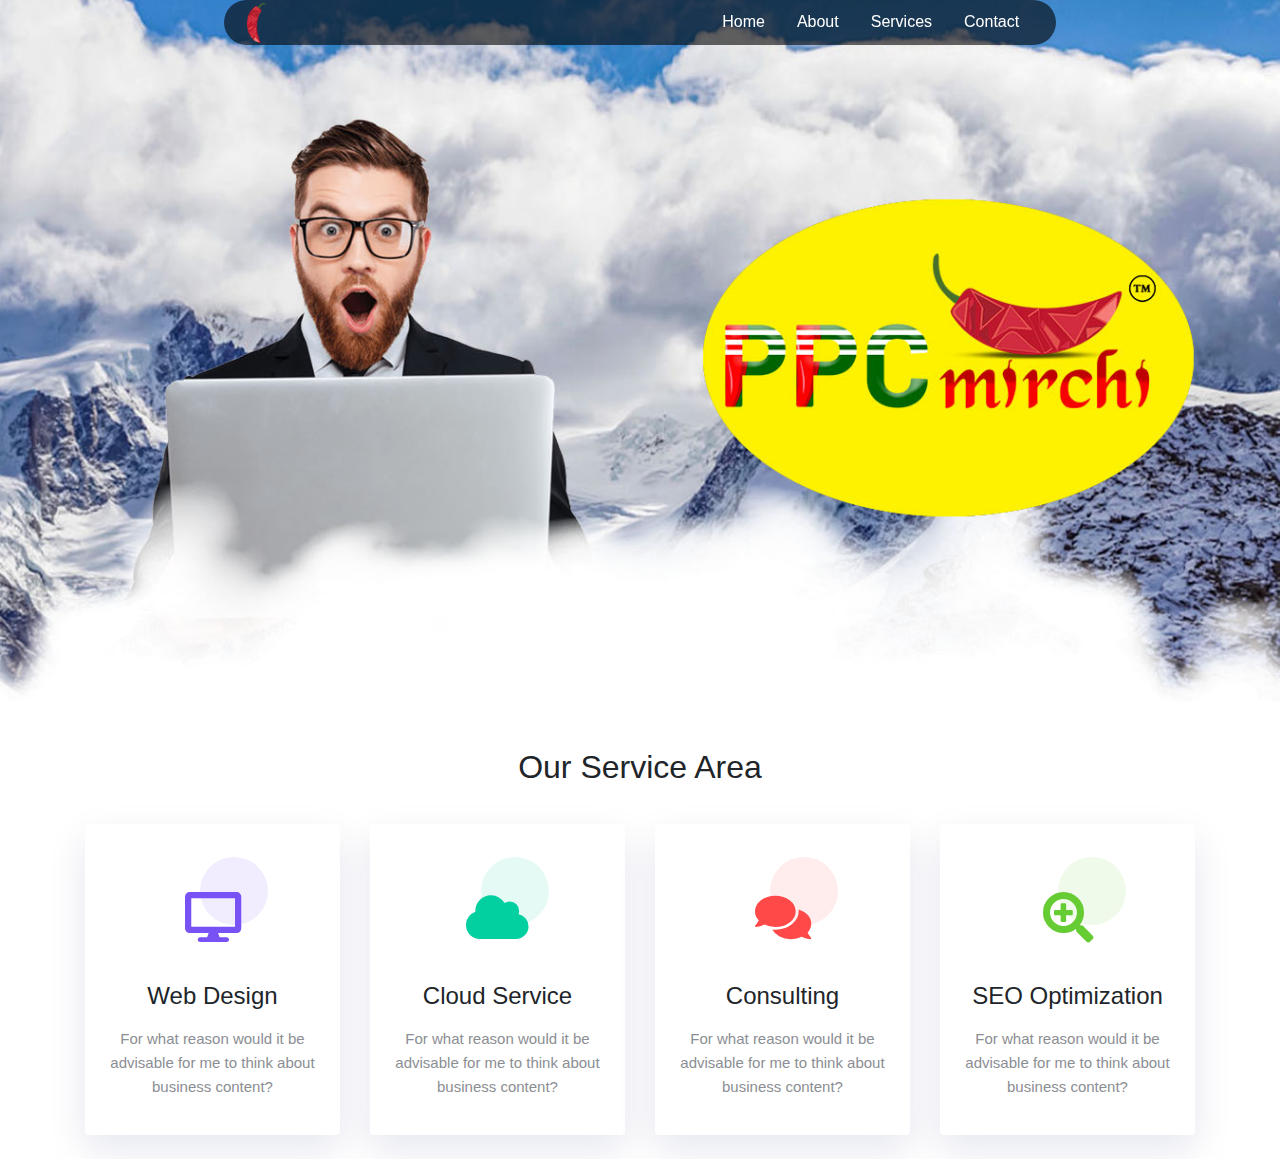
==== index.html @ cd739286 "hi" ====
<!DOCTYPE html>
<html lang="en">
<head>
    <meta charset="UTF-8">
    <meta name="viewport" content="width=device-width, initial-scale=1.0">
    <meta http-equiv="X-UA-Compatible" content="ie=edge">
    <title>Document</title>
    <!--css link  -->
    <link rel="stylesheet" href="css/bootstrap.min.css">
    <link rel="stylesheet" href="css/style.css">
    <!-- fontawesome cdn-->
    <link rel="stylesheet" href="https://use.fontawesome.com/releases/v5.7.2/css/all.css">
</head>
<body>
  
    <!-- navbar -->
    <div id="mynav w-100 pb-5">
    <nav class="navbar navbar-expand-lg navbar-dark m-auto fixed-top">
        <img src="assets/chilli100.png" class="navbar-brand" href="#">
        <button class="navbar-toggler border-rounded" type="button" data-toggle="collapse" data-target="#navbarSupportedContent" aria-controls="navbarSupportedContent" aria-expanded="false" aria-label="Toggle navigation">
          <span class="navbar-toggler-icon"></span>
        </button>
      
        <div class="collapse navbar-collapse" id="navbarSupportedContent">
          <ul class="navbar-nav ml-auto">
            <li class="nav-item mr-3">
              <a class="nav-link" href="#">Home <span class="sr-only">(current)</span></a>
            </li>
            <li class="nav-item mr-3">
              <a class="nav-link" href="#">About</a>
            </li>
            <li class="nav-item mr-3">
              <a class="nav-link" href="#">Services</a>
            </li>
            <li class="nav-item mr-3">
                <a class="nav-link" href="#">Contact</a>
              </li>
          </ul>
        </div>
      </nav>
    </div>
    <!-- header -->
    <div class="myheader w-100">
    <div class="container-fluid">
          <div class="row">
               <img src="assets/header1.jpg" class="img-fluid" alt="">
          </div>
    </div>
  </div>
  <!-- header hidden -->
 <!--  <div class="myhidden w-100">
    <div class="container-fluid">
          <div class="row">
               <img src="assets/header1.jpg" class="img-fluid" alt="">
          </div>
    </div>
  </div> -->
  <!-- Services -->
  <div class="container" id="myservices">
   <div class="row text-center">
       <div class="col-lg-12 text-center">
           <h2 class="section-title">Our Service Area</h2>
       </div>
       <div class="col-md-3 col-sm-6 col-xs-6 col-10 mb-4">
            <div class="card border-0 shadow rounded-xs pt-5">
               <div class="card-body"> <i class="fa fa-desktop icon-lg icon-purple icon-bg-purple icon-bg-circle mb-3"></i>
                   <h4 class="mt-4 mb-3">Web Design</h4>
                   <p>For what reason would it be advisable for me to think about business content?</p>
               </div>
           </div>
       </div>
       <div class="col-md-3 col-sm-6 col-xs-6 col-10 mb-4">
            <div class="card border-0 shadow rounded-xs pt-5">
               <div class="card-body"> <i class="fa fa-cloud icon-lg icon-cyan icon-bg-cyan icon-bg-circle mb-3"></i>
                   <h4 class="mt-4 mb-3">Cloud Service</h4>
                   <p>For what reason would it be advisable for me to think about business content?</p>
               </div>
           </div>
       </div>
       <div class="col-md-3 col-sm-6 col-xs-6 col-10 mb-4">
           <div class="card border-0 shadow rounded-xs pt-5">
               <div class="card-body"> <i class="fa fa-comments icon-lg icon-red icon-bg-red icon-bg-circle mb-3"></i>
                   <h4 class="mt-4 mb-3">Consulting</h4>
                   <p>For what reason would it be advisable for me to think about business content?</p>
               </div>
           </div>
       </div>
       <div class="col-md-3 col-sm-6 col-xs-6 col-10 mb-4">
           <div class="card border-0 shadow rounded-xs pt-5">
               <div class="card-body"> <i class="fa fa-search-plus icon-lg icon-green icon-bg-green icon-bg-circle mb-3"></i>
                   <h4 class="mt-4 mb-3">SEO Optimization</h4>
                   <p>For what reason would it be advisable for me to think about business content?</p>
               </div>
           </div>
       </div>
   </div>
</div>
  


    <!-- js link -->
    <script src="js/jquery-3.5.1.min.js"></script>
    <script src="js/bootstrap.min.js"></script>
    <script src="js/script.js"></script>
</body>
</html>
---- css/style.css ----
*{
    margin: 0;
    padding: 0;
    box-sizing: border-box;
}
nav{
    border-radius: 2.5rem;
    width: 65%;
}
nav img{
    width:2.6rem;
    height: 2.6rem;
    border-radius: 50%;
}
.navbar-brand{
    padding: 0;
}
.navbar{
    padding:0.1rem 0.8rem;
    color: black;
    background-color: rgba(0,0,0,0.6);
}
.nav-link{
    color:white !important;
}
.navbar-toggler{
   border-radius: 50%;
   padding:0.3rem 0.4rem;
   border: 0.05rem solid white ;
}
.navbar-toggler:active,.navbar-toggler:focus{
    border: 0.02rem solid white ;
     outline: none;}
.navbar-toggler-icon{
    color:black !important;
}
/*.myheader{
    position: absolute;
    top:0;
    z-index: -11;
}*/
/* services */
.section-title {
    margin-bottom: 38px
}

.shadow,
.subscription-wrapper {
    box-shadow: 0px 15px 39px 0px rgba(8, 18, 109, 0.1) !important
}

.icon-primary {
    color: #062caf
}

.icon-bg-circle {
    position: relative
}

.icon-lg {
    font-size: 50px
}

.icon-bg-circle::before {
    z-index: 1;
    position: relative
}

.icon-bg-primary::after {
    background: #062caf !important
}

.icon-bg-circle::after {
    content: '';
    position: absolute;
    width: 68px;
    height: 68px;
    top: -35px;
    left: 15px;
    border-radius: 50%;
    background: inherit;
    opacity: .1
}

p,
.paragraph {
    font-weight: 400;
    color: #8b8e93;
    font-size: 15px;
    line-height: 1.6;
    font-family: "Open Sans", sans-serif
}

.icon-bg-yellow::after {
    background: #f6a622 !important
}

.icon-bg-purple::after {
    background: #7952f5
}

.icon-yellow {
    color: #f6a622
}

.icon-purple {
    color: #7952f5
}

.icon-cyan {
    color: #02d0a1
}

.icon-bg-cyan::after {
    background: #02d0a1
}

.icon-bg-red::after {
    background: #ff4949
}

.icon-red {
    color: #ff4949
}

.icon-bg-green::after {
    background: #66cc33
}

.icon-green {
    color: #66cc33
}

.icon-bg-orange::after {
    background: #ff7c17
}

.icon-orange {
    color: #ff7c17
}

.icon-bg-blue::after {
    background: #3682ff
}

.icon-blue {
    color: #3682ff
}

/* services */
.myhidden{
    visibility: hidden;
}


/* media query */
@media only screen and (max-width:992px){
    .nav-link{
        border-bottom: 0.02rem solid white;
    }
    .navbar-nav{
        margin-left: auto;
       margin-bottom: 1rem;
       margin-right: 0;
    }
   
}
@media only screen and (max-width:576px){
    
}
@media only screen and (min-width:1200px){
   
}
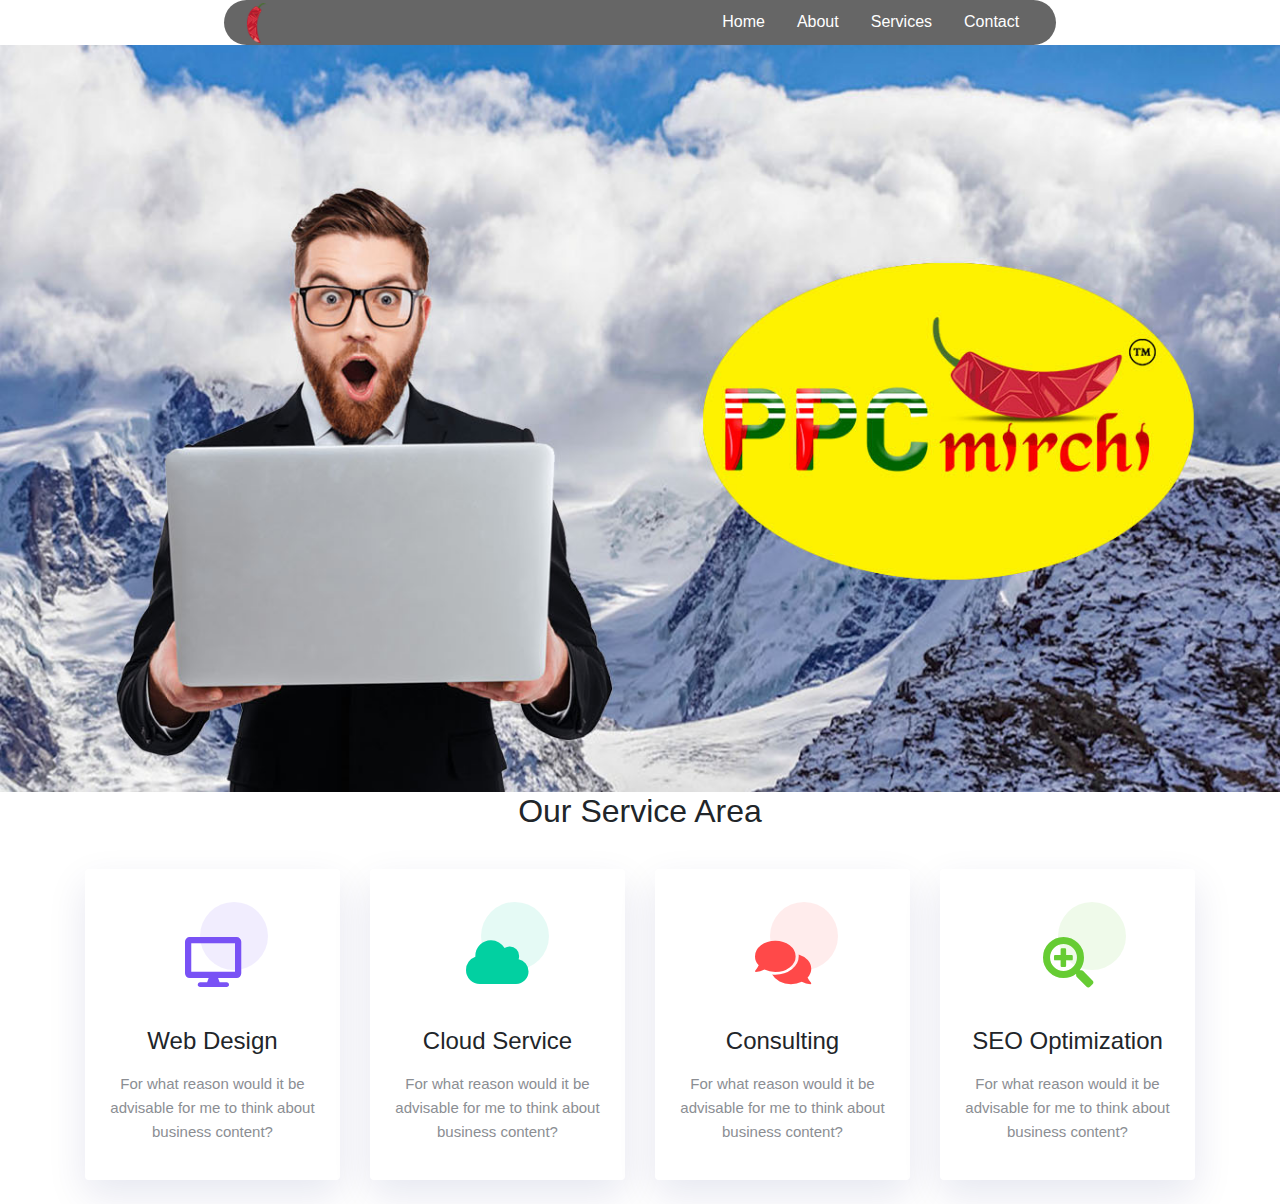
==== commit 0db260f2: "hi" ====
--- a/index.html
+++ b/index.html
@@ -15,7 +15,7 @@
   
     <!-- navbar -->
     <div id="mynav w-100 pb-5">
-    <nav class="navbar navbar-expand-lg navbar-dark m-auto fixed-top">
+    <nav class="navbar navbar-expand-lg navbar-dark m-auto">
         <img src="assets/chilli100.png" class="navbar-brand" href="#">
         <button class="navbar-toggler border-rounded" type="button" data-toggle="collapse" data-target="#navbarSupportedContent" aria-controls="navbarSupportedContent" aria-expanded="false" aria-label="Toggle navigation">
           <span class="navbar-toggler-icon"></span>
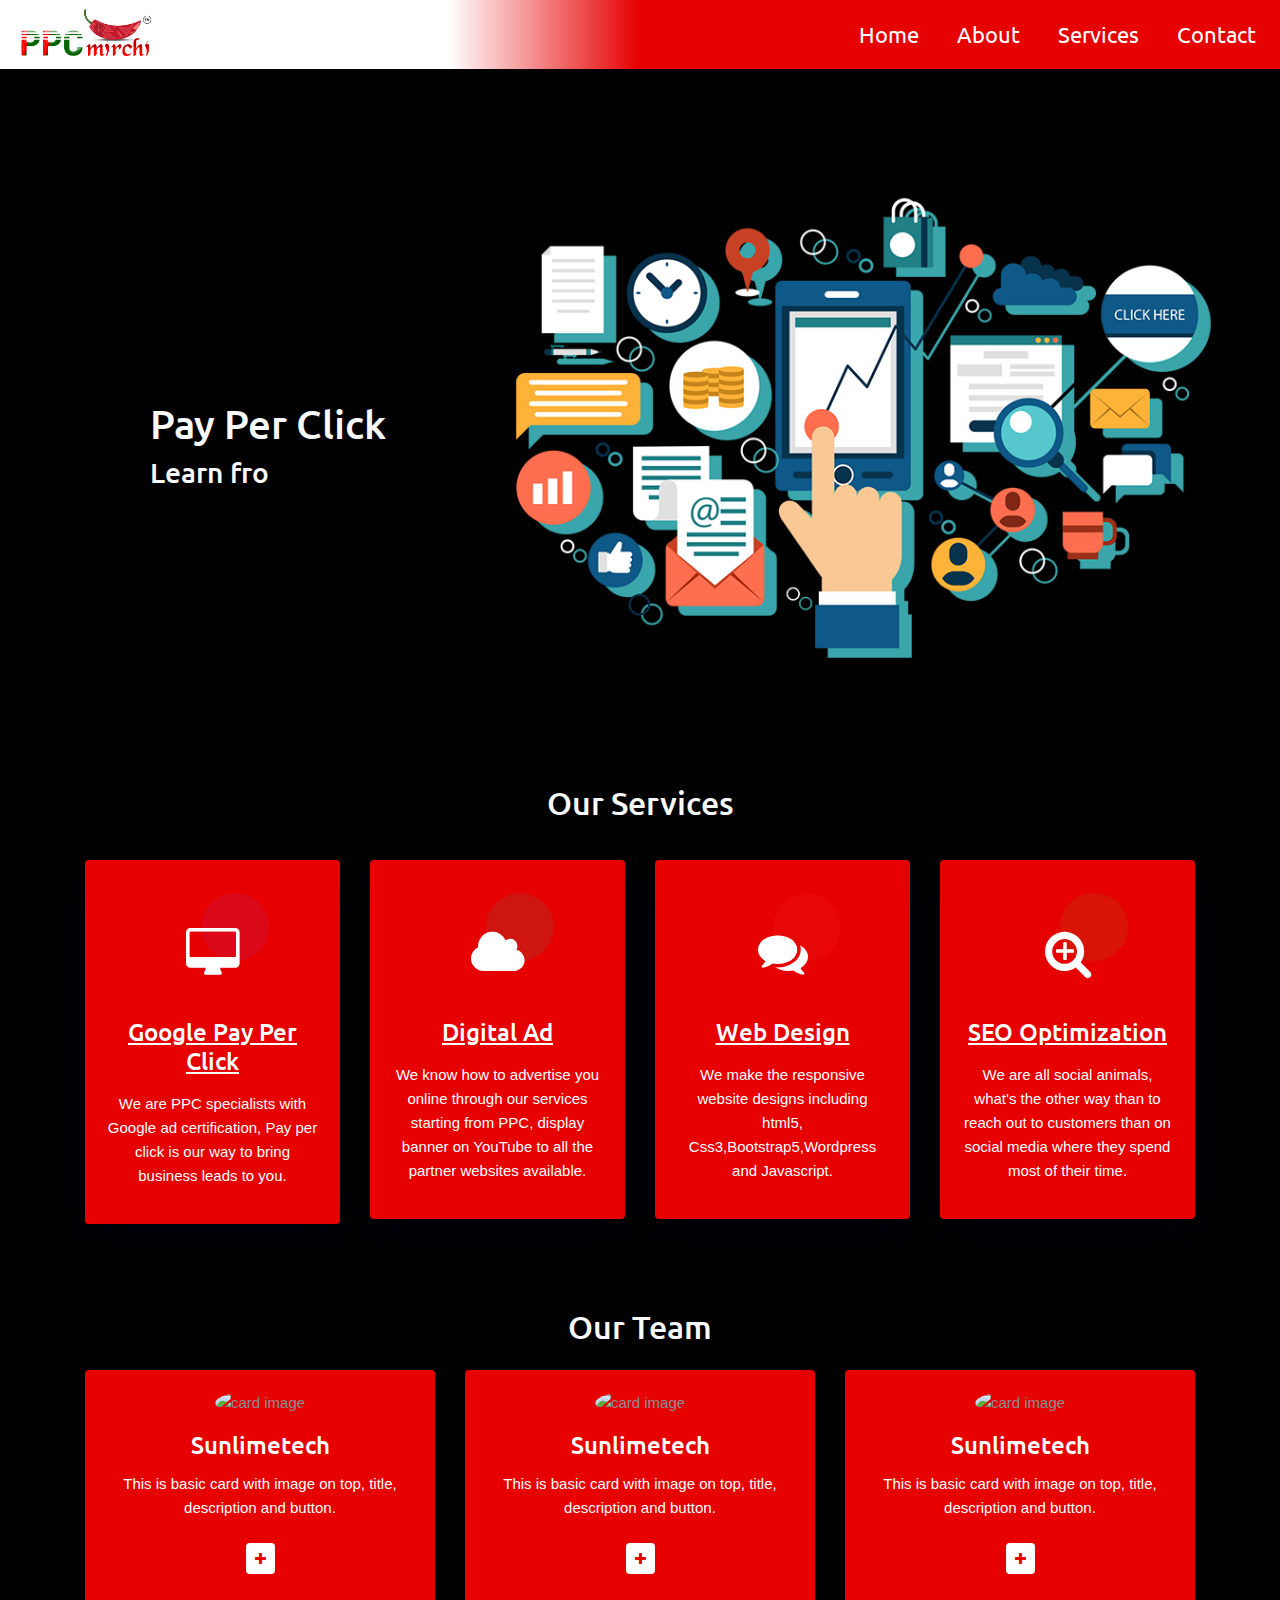
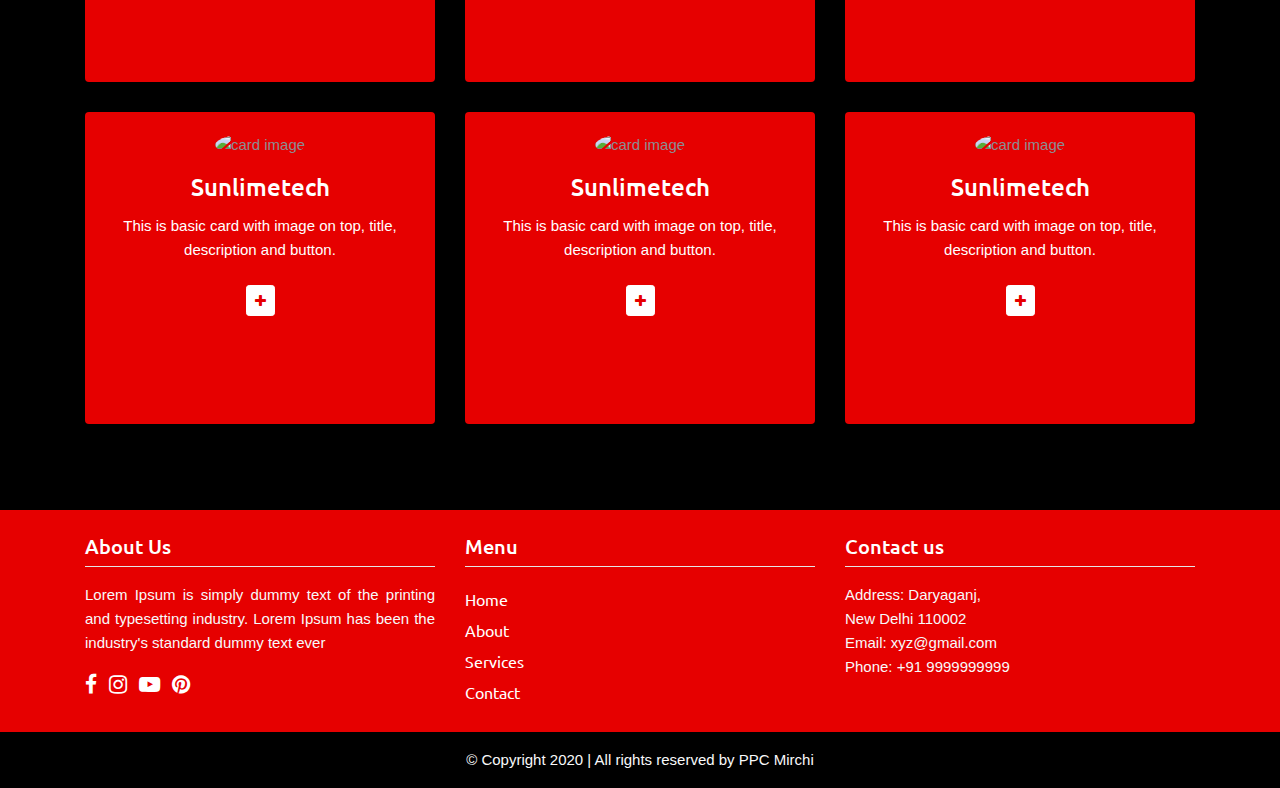
==== commit 1b3d8766: "hi" ====
--- a/index.html
+++ b/index.html
@@ -9,93 +9,423 @@
     <link rel="stylesheet" href="css/bootstrap.min.css">
     <link rel="stylesheet" href="css/style.css">
     <!-- fontawesome cdn-->
-    <link rel="stylesheet" href="https://use.fontawesome.com/releases/v5.7.2/css/all.css">
+    
 </head>
 <body>
-  
-    <!-- navbar -->
-    <div id="mynav w-100 pb-5">
-    <nav class="navbar navbar-expand-lg navbar-dark m-auto">
-        <img src="assets/chilli100.png" class="navbar-brand" href="#">
-        <button class="navbar-toggler border-rounded" type="button" data-toggle="collapse" data-target="#navbarSupportedContent" aria-controls="navbarSupportedContent" aria-expanded="false" aria-label="Toggle navigation">
+    <!-- navbar start -->
+    <nav class="navbar navbar-expand-lg navbar-dark fixed-top">
+        <a class="navbar-brand" href="#"><img src="assets/ppc logo.png" alt="logo"></a>
+        <button class="navbar-toggler" type="button" data-toggle="collapse" data-target="#navbarSupportedContent" aria-controls="navbarSupportedContent" aria-expanded="false" aria-label="Toggle navigation">
           <span class="navbar-toggler-icon"></span>
         </button>
       
         <div class="collapse navbar-collapse" id="navbarSupportedContent">
           <ul class="navbar-nav ml-auto">
-            <li class="nav-item mr-3">
+            <li class="nav-item active">
               <a class="nav-link" href="#">Home <span class="sr-only">(current)</span></a>
             </li>
-            <li class="nav-item mr-3">
+            <li class="nav-item">
               <a class="nav-link" href="#">About</a>
             </li>
-            <li class="nav-item mr-3">
-              <a class="nav-link" href="#">Services</a>
-            </li>
-            <li class="nav-item mr-3">
+            <li class="nav-item">
+                <a class="nav-link" href="#">Services</a>
+              </li>
+              <li class="nav-item">
                 <a class="nav-link" href="#">Contact</a>
               </li>
           </ul>
         </div>
       </nav>
+    <!-- navbar end -->
+    <!-- header -->
+    <div class="container-fluid mt-5">
+         <div class="row pt-4">
+              <img src="assets/header2.png" alt="header" class="img-fluid cust-header">
+         </div>
     </div>
-    <!-- header -->
-    <div class="myheader w-100">
-    <div class="container-fluid">
-          <div class="row">
-               <img src="assets/header1.jpg" class="img-fluid" alt="">
-          </div>
+
+    <div class="ppc-tag">
+         <h1 class="text-light">Pay Per Click</h1>
+         <h3 class="text-light word"></h3>
     </div>
-  </div>
-  <!-- header hidden -->
- <!--  <div class="myhidden w-100">
-    <div class="container-fluid">
-          <div class="row">
-               <img src="assets/header1.jpg" class="img-fluid" alt="">
-          </div>
-    </div>
-  </div> -->
+ 
   <!-- Services -->
   <div class="container" id="myservices">
    <div class="row text-center">
        <div class="col-lg-12 text-center">
-           <h2 class="section-title">Our Service Area</h2>
+           <h2 class="section-title text-light">Our Services</h2>
        </div>
-       <div class="col-md-3 col-sm-6 col-xs-6 col-10 mb-4">
+       <div class="col-md-3 mb-4">
             <div class="card border-0 shadow rounded-xs pt-5">
                <div class="card-body"> <i class="fa fa-desktop icon-lg icon-purple icon-bg-purple icon-bg-circle mb-3"></i>
-                   <h4 class="mt-4 mb-3">Web Design</h4>
-                   <p>For what reason would it be advisable for me to think about business content?</p>
+                   <h4 class="mt-4 mb-3">Google Pay Per Click</h4>
+                   <p>We are PPC specialists with Google ad certification, Pay per click is our way to bring business leads to you.</p>
                </div>
            </div>
        </div>
-       <div class="col-md-3 col-sm-6 col-xs-6 col-10 mb-4">
+       <div class="col-md-3  mb-4">
             <div class="card border-0 shadow rounded-xs pt-5">
                <div class="card-body"> <i class="fa fa-cloud icon-lg icon-cyan icon-bg-cyan icon-bg-circle mb-3"></i>
-                   <h4 class="mt-4 mb-3">Cloud Service</h4>
-                   <p>For what reason would it be advisable for me to think about business content?</p>
+                   <h4 class="mt-4 mb-3">Digital Ad</h4>
+                   <p>We know how to advertise you online through our services starting from PPC, display banner on YouTube to all the partner websites available.</p>
                </div>
            </div>
        </div>
-       <div class="col-md-3 col-sm-6 col-xs-6 col-10 mb-4">
+       <div class="col-md-3  mb-4">
            <div class="card border-0 shadow rounded-xs pt-5">
                <div class="card-body"> <i class="fa fa-comments icon-lg icon-red icon-bg-red icon-bg-circle mb-3"></i>
-                   <h4 class="mt-4 mb-3">Consulting</h4>
-                   <p>For what reason would it be advisable for me to think about business content?</p>
+                   <h4 class="mt-4 mb-3">Web Design</h4>
+                   <p>We make the responsive website designs including html5, Css3,Bootstrap5,Wordpress and Javascript. </p>
                </div>
            </div>
        </div>
-       <div class="col-md-3 col-sm-6 col-xs-6 col-10 mb-4">
+       <div class="col-md-3  mb-4">
            <div class="card border-0 shadow rounded-xs pt-5">
                <div class="card-body"> <i class="fa fa-search-plus icon-lg icon-green icon-bg-green icon-bg-circle mb-3"></i>
                    <h4 class="mt-4 mb-3">SEO Optimization</h4>
-                   <p>For what reason would it be advisable for me to think about business content?</p>
+                   <p> We are all social animals, what's the other way than to reach out to customers than on social media where they spend most of their time.</p>
                </div>
            </div>
        </div>
    </div>
 </div>
   
+<!-- Team -->
+<section id="team" class="pb-5">
+    <div class="container">
+        <h2 class="text-center text-light">Our Team</h>
+        <div class="row mt-4">
+            <!-- Team member -->
+            <div class="col-xs-12 col-sm-6 col-md-4">
+                <div class="image-flip" >
+                    <div class="mainflip flip-0">
+                        <div class="frontside">
+                            <div class="card">
+                                <div class="card-body text-center">
+                                    <p><img class=" img-fluid" src="https://sunlimetech.com/portfolio/boot4menu/assets/imgs/team/img_01.png" alt="card image"></p>
+                                    <h4 class="card-title">Sunlimetech</h4>
+                                    <p class="card-text">This is basic card with image on top, title, description and button.</p>
+                                    <a href="https://www.fiverr.com/share/qb8D02" class="btn btn-primary btn-sm"><i class="fa fa-plus"></i></a>
+                                </div>
+                            </div>
+                        </div>
+                        <div class="backside">
+                            <div class="card">
+                                <div class="card-body text-center mt-4">
+                                    <h4 class="card-title">Sunlimetech</h4>
+                                    <p class="card-text">This is basic card with image on top, title, description and button.This is basic card with image on top, title, description and button.This is basic card with image on top, title, description and button.</p>
+                                    <ul class="list-inline">
+                                        <li class="list-inline-item">
+                                            <a class="social-icon text-xs-center" target="_blank" href="https://www.fiverr.com/share/qb8D02">
+                                                <i class="fa fa-facebook"></i>
+                                            </a>
+                                        </li>
+                                        <li class="list-inline-item">
+                                            <a class="social-icon text-xs-center" target="_blank" href="https://www.fiverr.com/share/qb8D02">
+                                                <i class="fa fa-twitter"></i>
+                                            </a>
+                                        </li>
+                                        <li class="list-inline-item">
+                                            <a class="social-icon text-xs-center" target="_blank" href="https://www.fiverr.com/share/qb8D02">
+                                                <i class="fa fa-skype"></i>
+                                            </a>
+                                        </li>
+                                        <li class="list-inline-item">
+                                            <a class="social-icon text-xs-center" target="_blank" href="https://www.fiverr.com/share/qb8D02">
+                                                <i class="fa fa-google"></i>
+                                            </a>
+                                        </li>
+                                    </ul>
+                                </div>
+                            </div>
+                        </div>
+                    </div>
+                </div>
+            </div>
+            <!-- ./Team member -->
+            <!-- Team member -->
+            <div class="col-xs-12 col-sm-6 col-md-4">
+                <div class="image-flip" ontouchstart="this.classList.toggle('hover');">
+                    <div class="mainflip">
+                        <div class="frontside">
+                            <div class="card">
+                                <div class="card-body text-center">
+                                    <p><img class=" img-fluid" src="https://sunlimetech.com/portfolio/boot4menu/assets/imgs/team/img_02.png" alt="card image"></p>
+                                    <h4 class="card-title">Sunlimetech</h4>
+                                    <p class="card-text">This is basic card with image on top, title, description and button.</p>
+                                    <a href="https://www.fiverr.com/share/qb8D02" class="btn btn-primary btn-sm"><i class="fa fa-plus"></i></a>
+                                </div>
+                            </div>
+                        </div>
+                        <div class="backside">
+                            <div class="card">
+                                <div class="card-body text-center mt-4">
+                                    <h4 class="card-title">Sunlimetech</h4>
+                                    <p class="card-text">This is basic card with image on top, title, description and button.This is basic card with image on top, title, description and button.This is basic card with image on top, title, description and button.</p>
+                                    <ul class="list-inline">
+                                        <li class="list-inline-item">
+                                            <a class="social-icon text-xs-center" target="_blank" href="https://www.fiverr.com/share/qb8D02">
+                                                <i class="fa fa-facebook"></i>
+                                            </a>
+                                        </li>
+                                        <li class="list-inline-item">
+                                            <a class="social-icon text-xs-center" target="_blank" href="https://www.fiverr.com/share/qb8D02">
+                                                <i class="fa fa-twitter"></i>
+                                            </a>
+                                        </li>
+                                        <li class="list-inline-item">
+                                            <a class="social-icon text-xs-center" target="_blank" href="https://www.fiverr.com/share/qb8D02">
+                                                <i class="fa fa-skype"></i>
+                                            </a>
+                                        </li>
+                                        <li class="list-inline-item">
+                                            <a class="social-icon text-xs-center" target="_blank" href="https://www.fiverr.com/share/qb8D02">
+                                                <i class="fa fa-google"></i>
+                                            </a>
+                                        </li>
+                                    </ul>
+                                </div>
+                            </div>
+                        </div>
+                    </div>
+                </div>
+            </div>
+            <!-- ./Team member -->
+            <!-- Team member -->
+            <div class="col-xs-12 col-sm-6 col-md-4">
+                <div class="image-flip" ontouchstart="this.classList.toggle('hover');">
+                    <div class="mainflip">
+                        <div class="frontside">
+                            <div class="card">
+                                <div class="card-body text-center">
+                                    <p><img class=" img-fluid" src="https://sunlimetech.com/portfolio/boot4menu/assets/imgs/team/img_03.png" alt="card image"></p>
+                                    <h4 class="card-title">Sunlimetech</h4>
+                                    <p class="card-text">This is basic card with image on top, title, description and button.</p>
+                                    <a href="https://www.fiverr.com/share/qb8D02" class="btn btn-primary btn-sm"><i class="fa fa-plus"></i></a>
+                                </div>
+                            </div>
+                        </div>
+                        <div class="backside">
+                            <div class="card">
+                                <div class="card-body text-center mt-4">
+                                    <h4 class="card-title">Sunlimetech</h4>
+                                    <p class="card-text">This is basic card with image on top, title, description and button.This is basic card with image on top, title, description and button.This is basic card with image on top, title, description and button.</p>
+                                    <ul class="list-inline">
+                                        <li class="list-inline-item">
+                                            <a class="social-icon text-xs-center" target="_blank" href="https://www.fiverr.com/share/qb8D02">
+                                                <i class="fa fa-facebook"></i>
+                                            </a>
+                                        </li>
+                                        <li class="list-inline-item">
+                                            <a class="social-icon text-xs-center" target="_blank" href="https://www.fiverr.com/share/qb8D02">
+                                                <i class="fa fa-twitter"></i>
+                                            </a>
+                                        </li>
+                                        <li class="list-inline-item">
+                                            <a class="social-icon text-xs-center" target="_blank" href="https://www.fiverr.com/share/qb8D02">
+                                                <i class="fa fa-skype"></i>
+                                            </a>
+                                        </li>
+                                        <li class="list-inline-item">
+                                            <a class="social-icon text-xs-center" target="_blank" href="https://www.fiverr.com/share/qb8D02">
+                                                <i class="fa fa-google"></i>
+                                            </a>
+                                        </li>
+                                    </ul>
+                                </div>
+                            </div>
+                        </div>
+                    </div>
+                </div>
+            </div>
+            <!-- ./Team member -->
+            <!-- Team member -->
+            <div class="col-xs-12 col-sm-6 col-md-4">
+                <div class="image-flip" ontouchstart="this.classList.toggle('hover');">
+                    <div class="mainflip">
+                        <div class="frontside">
+                            <div class="card">
+                                <div class="card-body text-center">
+                                    <p><img class=" img-fluid" src="https://sunlimetech.com/portfolio/boot4menu/assets/imgs/team/img_04.jpg" alt="card image"></p>
+                                    <h4 class="card-title">Sunlimetech</h4>
+                                    <p class="card-text">This is basic card with image on top, title, description and button.</p>
+                                    <a href="https://www.fiverr.com/share/qb8D02" class="btn btn-primary btn-sm"><i class="fa fa-plus"></i></a>
+                                </div>
+                            </div>
+                        </div>
+                        <div class="backside">
+                            <div class="card">
+                                <div class="card-body text-center mt-4">
+                                    <h4 class="card-title">Sunlimetech</h4>
+                                    <p class="card-text">This is basic card with image on top, title, description and button.This is basic card with image on top, title, description and button.This is basic card with image on top, title, description and button.</p>
+                                    <ul class="list-inline">
+                                        <li class="list-inline-item">
+                                            <a class="social-icon text-xs-center" target="_blank" href="https://www.fiverr.com/share/qb8D02">
+                                                <i class="fa fa-facebook"></i>
+                                            </a>
+                                        </li>
+                                        <li class="list-inline-item">
+                                            <a class="social-icon text-xs-center" target="_blank" href="https://www.fiverr.com/share/qb8D02">
+                                                <i class="fa fa-twitter"></i>
+                                            </a>
+                                        </li>
+                                        <li class="list-inline-item">
+                                            <a class="social-icon text-xs-center" target="_blank" href="https://www.fiverr.com/share/qb8D02">
+                                                <i class="fa fa-skype"></i>
+                                            </a>
+                                        </li>
+                                        <li class="list-inline-item">
+                                            <a class="social-icon text-xs-center" target="_blank" href="https://www.fiverr.com/share/qb8D02">
+                                                <i class="fa fa-google"></i>
+                                            </a>
+                                        </li>
+                                    </ul>
+                                </div>
+                            </div>
+                        </div>
+                    </div>
+                </div>
+            </div>
+            <!-- ./Team member -->
+            <!-- Team member -->
+            <div class="col-xs-12 col-sm-6 col-md-4">
+                <div class="image-flip" ontouchstart="this.classList.toggle('hover');">
+                    <div class="mainflip">
+                        <div class="frontside">
+                            <div class="card">
+                                <div class="card-body text-center">
+                                    <p><img class=" img-fluid" src="https://sunlimetech.com/portfolio/boot4menu/assets/imgs/team/img_05.png" alt="card image"></p>
+                                    <h4 class="card-title">Sunlimetech</h4>
+                                    <p class="card-text">This is basic card with image on top, title, description and button.</p>
+                                    <a href="https://www.fiverr.com/share/qb8D02" class="btn btn-primary btn-sm"><i class="fa fa-plus"></i></a>
+                                </div>
+                            </div>
+                        </div>
+                        <div class="backside">
+                            <div class="card">
+                                <div class="card-body text-center mt-4">
+                                    <h4 class="card-title">Sunlimetech</h4>
+                                    <p class="card-text">This is basic card with image on top, title, description and button.This is basic card with image on top, title, description and button.This is basic card with image on top, title, description and button.</p>
+                                    <ul class="list-inline">
+                                        <li class="list-inline-item">
+                                            <a class="social-icon text-xs-center" target="_blank" href="https://www.fiverr.com/share/qb8D02">
+                                                <i class="fa fa-facebook"></i>
+                                            </a>
+                                        </li>
+                                        <li class="list-inline-item">
+                                            <a class="social-icon text-xs-center" target="_blank" href="https://www.fiverr.com/share/qb8D02">
+                                                <i class="fa fa-twitter"></i>
+                                            </a>
+                                        </li>
+                                        <li class="list-inline-item">
+                                            <a class="social-icon text-xs-center" target="_blank" href="https://www.fiverr.com/share/qb8D02">
+                                                <i class="fa fa-skype"></i>
+                                            </a>
+                                        </li>
+                                        <li class="list-inline-item">
+                                            <a class="social-icon text-xs-center" target="_blank" href="https://www.fiverr.com/share/qb8D02">
+                                                <i class="fa fa-google"></i>
+                                            </a>
+                                        </li>
+                                    </ul>
+                                </div>
+                            </div>
+                        </div>
+                    </div>
+                </div>
+            </div>
+            <!-- ./Team member -->
+            <!-- Team member -->
+            <div class="col-xs-12 col-sm-6 col-md-4">
+                <div class="image-flip" ontouchstart="this.classList.toggle('hover');">
+                    <div class="mainflip">
+                        <div class="frontside">
+                            <div class="card">
+                                <div class="card-body text-center">
+                                    <p><img class=" img-fluid" src="https://sunlimetech.com/portfolio/boot4menu/assets/imgs/team/img_06.jpg" alt="card image"></p>
+                                    <h4 class="card-title">Sunlimetech</h4>
+                                    <p class="card-text">This is basic card with image on top, title, description and button.</p>
+                                    <a href="https://www.fiverr.com/share/qb8D02" class="btn btn-primary btn-sm"><i class="fa fa-plus"></i></a>
+                                </div>
+                            </div>
+                        </div>
+                        <div class="backside">
+                            <div class="card">
+                                <div class="card-body text-center mt-4">
+                                    <h4 class="card-title">Sunlimetech</h4>
+                                    <p class="card-text">This is basic card with image on top, title, description and button.This is basic card with image on top, title, description and button.This is basic card with image on top, title, description and button.</p>
+                                    <ul class="list-inline">
+                                        <li class="list-inline-item">
+                                            <a class="social-icon text-xs-center" target="_blank" href="https://www.fiverr.com/share/qb8D02">
+                                                <i class="fa fa-facebook"></i>
+                                            </a>
+                                        </li>
+                                        <li class="list-inline-item">
+                                            <a class="social-icon text-xs-center" target="_blank" href="https://www.fiverr.com/share/qb8D02">
+                                                <i class="fa fa-twitter"></i>
+                                            </a>
+                                        </li>
+                                        <li class="list-inline-item">
+                                            <a class="social-icon text-xs-center" target="_blank" href="https://www.fiverr.com/share/qb8D02">
+                                                <i class="fa fa-skype"></i>
+                                            </a>
+                                        </li>
+                                        <li class="list-inline-item">
+                                            <a class="social-icon text-xs-center" target="_blank" href="https://www.fiverr.com/share/qb8D02">
+                                                <i class="fa fa-google"></i>
+                                            </a>
+                                        </li>
+                                    </ul>
+                                </div>
+                            </div>
+                        </div>
+                    </div>
+                </div>
+            </div>
+            <!-- ./Team member -->
+
+        </div>
+    </div>
+</section>
+<!-- Team -->
+<!-- footer start-->
+<div class="container-fluid footer">
+      <div class="container">
+            <div class="row">
+                   <div class="col-md-4 py-4">
+                         <h5>About Us</h5><hr>
+                         <p class="text-light text-justify">Lorem Ipsum is simply dummy text of the printing and typesetting industry. Lorem Ipsum has been the industry's standard dummy text ever</p>
+                         <div class="social">
+                              <i class= "fa fa-facebook fa-lg mr-2"></i>
+                              <i class="fa fa-instagram fa-lg mr-2" ></i>
+                              <i class="fa fa-youtube-play fa-lg mr-2"></i>
+                              <i class="fa fa-pinterest fa-lg mr-2"></i>
+                         </div>
+                   </div>
+                   <div class="col-md-4 py-4">
+                         <h5>Menu</h5><hr>
+                         <ul class="list-group">
+  <li class="list-group-item"><a href="">Home</a></li>
+  <li class="list-group-item"><a href="">About</a></li>
+  <li class="list-group-item"><a href="">Services</a></li>
+  <li class="list-group-item"><a href="">Contact</a></li>
+</ul>
+                   </div>
+                   <div class="col-md-4 py-4">
+                        <h5>Contact us</h5> <hr>
+                        <p class="text-light">Address: Daryaganj, <br>New Delhi 110002 <br>
+                        Email: xyz@gmail.com <br>
+                        Phone: +91 9999999999</p>
+                   </div>
+            </div>
+      </div>
+</div>
+<div class="container-fluid">
+      <div class="row py-3">
+            <p class="text-light text-center w-100 m-0">© Copyright 2020 | All rights reserved by PPC Mirchi</p>
+      </div>
+</div>
+<!-- footer end -->
 
 
     <!-- js link -->
--- a/css/style.css
+++ b/css/style.css
@@ -1,44 +1,27 @@
+@import url('https://fonts.googleapis.com/css2?family=Ubuntu:wght@400;700&display=swap');
+@import url('https://maxcdn.bootstrapcdn.com/font-awesome/4.7.0/css/font-awesome.min.css');
 *{
     margin: 0;
     padding: 0;
     box-sizing: border-box;
 }
-nav{
-    border-radius: 2.5rem;
-    width: 65%;
-}
-nav img{
-    width:2.6rem;
-    height: 2.6rem;
-    border-radius: 50%;
-}
-.navbar-brand{
-    padding: 0;
-}
-.navbar{
-    padding:0.1rem 0.8rem;
-    color: black;
-    background-color: rgba(0,0,0,0.6);
-}
-.nav-link{
-    color:white !important;
-}
-.navbar-toggler{
-   border-radius: 50%;
-   padding:0.3rem 0.4rem;
-   border: 0.05rem solid white ;
-}
-.navbar-toggler:active,.navbar-toggler:focus{
-    border: 0.02rem solid white ;
-     outline: none;}
-.navbar-toggler-icon{
-    color:black !important;
-}
-/*.myheader{
-    position: absolute;
-    top:0;
-    z-index: -11;
-}*/
+
+body{background-color: black;
+    font-family: 'Ubuntu', sans-serif;}
+
+.navbar{ background-image: linear-gradient(to right,#fff 35% ,#e60000 50%);}
+
+.navbar-brand img{width:140px;
+    margin-top: -10px;
+    margin-bottom: -10px;
+}
+
+.nav-link{font-size: 22px;
+color:#fff !important;}
+
+.cust-header{position: relative;}
+.ppc-tag{position: absolute;}
+
 /* services */
 .section-title {
     margin-bottom: 38px
@@ -151,23 +134,207 @@
 .myhidden{
     visibility: hidden;
 }
-
+#myservices .card,.footer{background-color:#e60000 !important;
+color:#fff !important;}
+
+#myservices .card p{color: #fff;}
+#myservices .card i{color: #fff;}
+#myservices .card h4{text-decoration: underline;}
+
+
+/* team start */
+.btn-primary:hover,
+.btn-primary:focus {
+    background-color: #108d6f;
+    border-color: #108d6f;
+    box-shadow: none;
+    outline: none;
+}
+
+.btn-primary {
+    color: #e60000;
+    background-color: #fff;
+    border-color: #fff;
+}
+
+section {
+    padding: 60px 0;
+}
+
+section .section-title {
+    text-align: center;
+    color: #fff;
+    margin-bottom: 50px;
+    text-transform: uppercase;
+}
+
+#team .card {
+    border: none;
+    background: #e60000;
+}
+.image-flip:hover .backside,
+.image-flip.hover .backside {
+    -webkit-transform: rotateY(0deg);
+    -moz-transform: rotateY(0deg);
+    -o-transform: rotateY(0deg);
+    -ms-transform: rotateY(0deg);
+    transform: rotateY(0deg);
+    border-radius: .25rem;
+}
+
+.image-flip:hover .frontside,
+.image-flip.hover .frontside {
+    -webkit-transform: rotateY(180deg);
+    -moz-transform: rotateY(180deg);
+    -o-transform: rotateY(180deg);
+    transform: rotateY(180deg);
+}
+
+.mainflip {
+    -webkit-transition: 1s;
+    -webkit-transform-style: preserve-3d;
+    -ms-transition: 1s;
+    -moz-transition: 1s;
+    -moz-transform: perspective(1000px);
+    -moz-transform-style: preserve-3d;
+    -ms-transform-style: preserve-3d;
+    transition: 1s;
+    transform-style: preserve-3d;
+    position: relative;
+}
+
+.frontside {
+    position: relative;
+    -webkit-transform: rotateY(0deg);
+    -ms-transform: rotateY(0deg);
+    z-index: 2;
+    margin-bottom: 30px;
+}
+
+.backside {
+    position: absolute;
+    top: 0;
+    left: 0;
+    background: white;
+    -webkit-transform: rotateY(-180deg);
+    -moz-transform: rotateY(-180deg);
+    -o-transform: rotateY(-180deg);
+    -ms-transform: rotateY(-180deg);
+    transform: rotateY(-180deg);
+    -webkit-box-shadow: 5px 7px 9px -4px rgb(158, 158, 158);
+    -moz-box-shadow: 5px 7px 9px -4px rgb(158, 158, 158);
+    box-shadow: 5px 7px 9px -4px rgb(158, 158, 158);
+}
+
+.frontside,
+.backside {
+    -webkit-backface-visibility: hidden;
+    -moz-backface-visibility: hidden;
+    -ms-backface-visibility: hidden;
+    backface-visibility: hidden;
+    -webkit-transition: 1s;
+    -webkit-transform-style: preserve-3d;
+    -moz-transition: 1s;
+    -moz-transform-style: preserve-3d;
+    -o-transition: 1s;
+    -o-transform-style: preserve-3d;
+    -ms-transition: 1s;
+    -ms-transform-style: preserve-3d;
+    transition: 1s;
+    transform-style: preserve-3d;
+}
+
+.frontside .card,
+.backside .card {
+    min-height: 312px;
+}
+
+.backside .card a {
+    font-size: 18px;
+    color: #fff !important;
+}
+
+.frontside .card .card-title,
+.backside .card .card-title {
+    color: #fff !important;
+}
+
+.frontside .card .card-body img {
+    width: 120px;
+    height: 120px;
+    border-radius: 50%;
+}
+#team .card-text{color:#fff;}
+/* team end */
+
+.footer .list-group-item{background-color: transparent;
+line-height: 20px;
+padding: 6px 0px;
+border:none;}
+
+.footer .list-group-item a{
+    color: #fff;
+}
+hr{background-color: #fff;
+margin-top: 0;}
 
 /* media query */
+
 @media only screen and (max-width:992px){
-    .nav-link{
-        border-bottom: 0.02rem solid white;
-    }
-    .navbar-nav{
-        margin-left: auto;
-       margin-bottom: 1rem;
-       margin-right: 0;
-    }
-   
-}
-@media only screen and (max-width:576px){
-    
-}
-@media only screen and (min-width:1200px){
-   
-}+    .nav-link{color:#000 !important;}
+ }
+
+ @media (max-width: 768px) {  
+   .ppc-tag h1{font-size: 24px;}
+   .ppc-tag h3{font-size: 20px;}
+}
+@media (max-width: 576px) {  
+.ppc-tag h1{font-size: 20px;}
+   .ppc-tag h3{font-size: 14px;}
+}
+@media (min-width: 320px) {  
+   .ppc-tag{
+    top: 160px;
+    left: 10px;
+   }
+}
+@media (max-width: 359px) {  
+   .ppc-tag{
+    display: none;
+   }
+}
+
+/* Small devices (landscape phones, 576px and up) */
+@media (min-width: 576px) {  
+   .ppc-tag{
+    top: 220px;
+    left: 25px;
+   }
+}
+ 
+/* Medium devices (tablets, 768px and up) The navbar toggle appears at this breakpoint */
+@media (min-width: 768px) {  
+     .ppc-tag{
+    top: 250px;
+    left: 30px;
+   }
+}
+ 
+/* Large devices (desktops, 992px and up) */
+@media (min-width: 992px) { 
+   .nav-link{margin-left: 22px;}
+
+   .ppc-tag{
+    top:290px;
+    left: 75px;
+   }
+}
+ 
+/* Extra large devices (large desktops, 1200px and up) */
+@media (min-width: 1200px) {  
+    .ppc-tag{
+    top: 400px;
+    left: 150px;
+   }
+}
+ 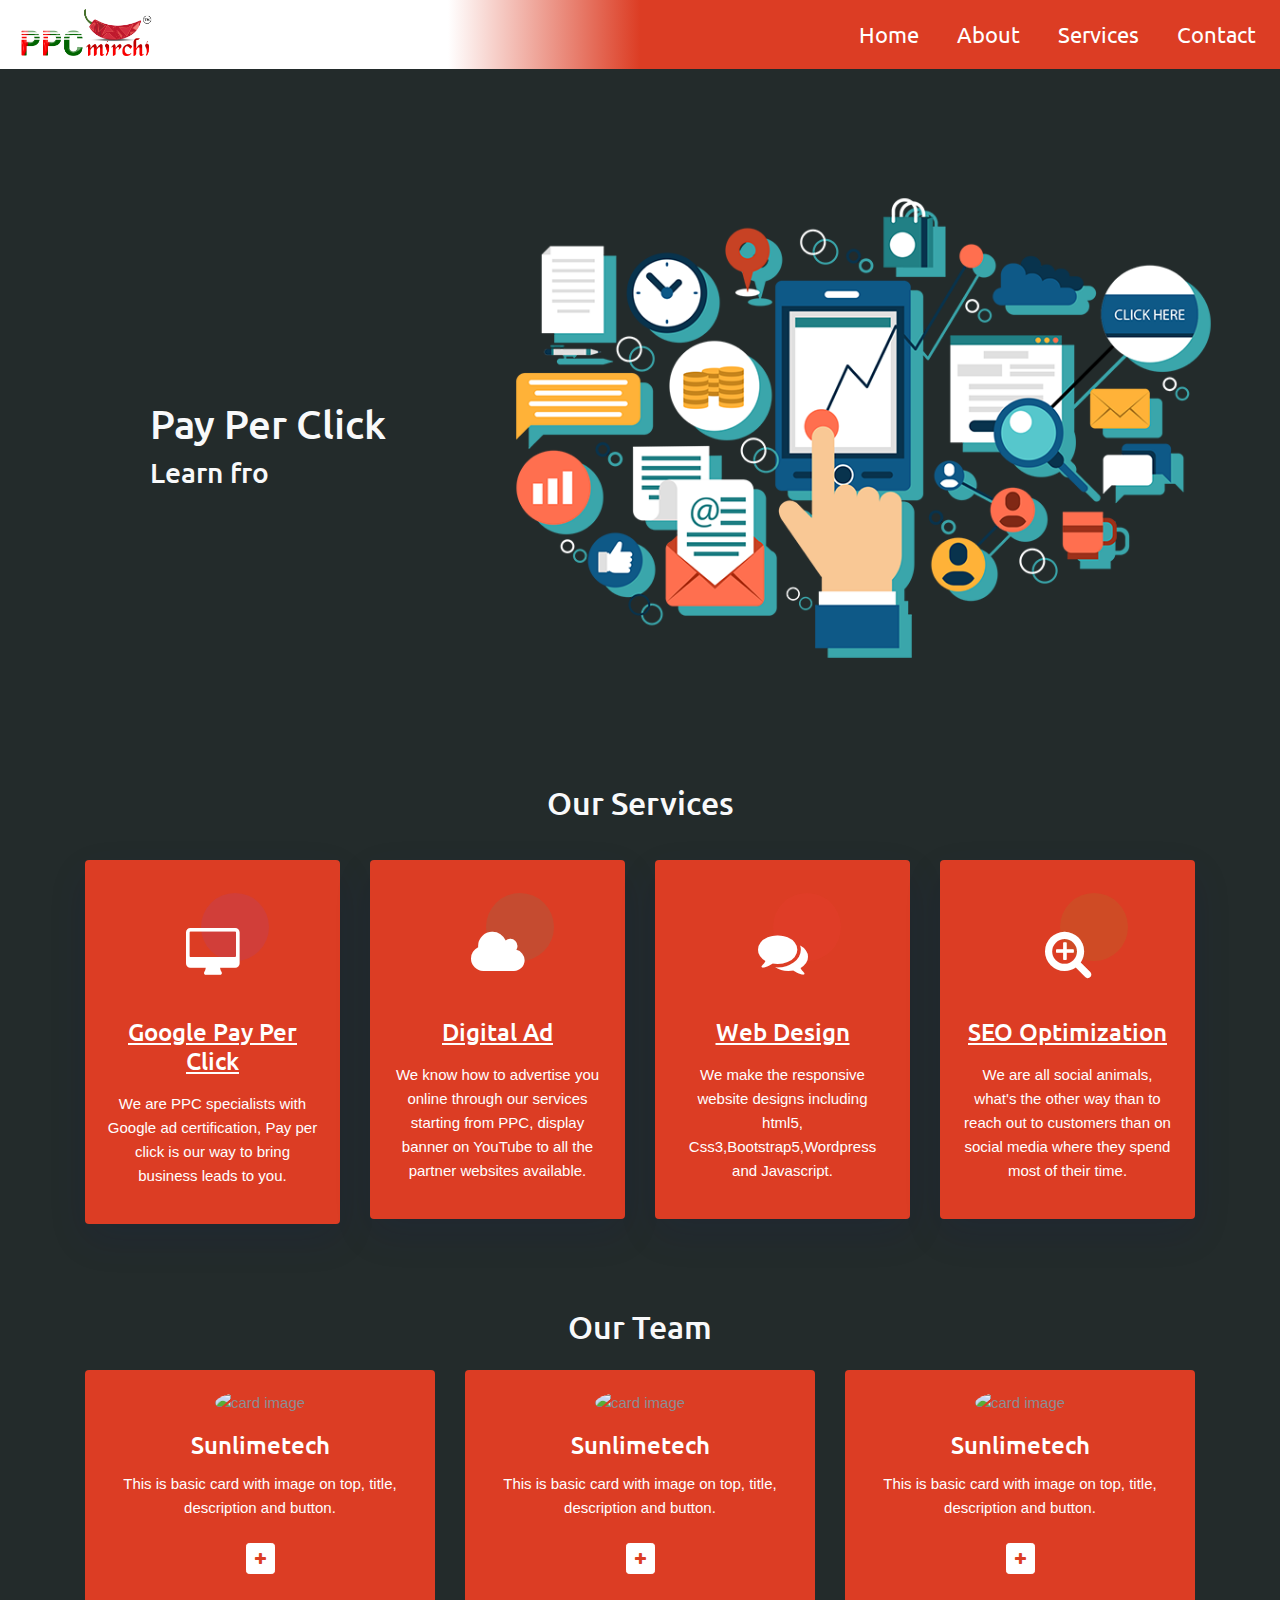
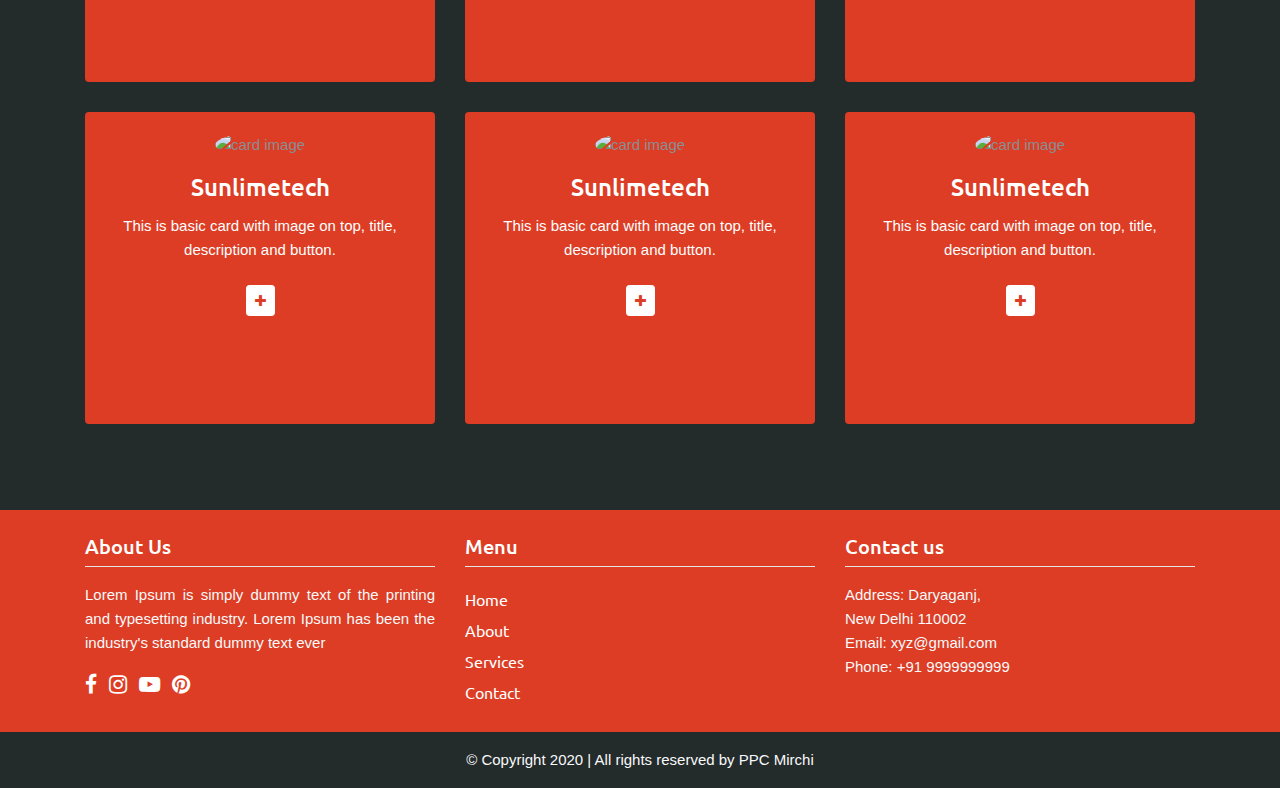
==== commit 88f064c1: "hi" ====
--- a/index.html
+++ b/index.html
@@ -13,7 +13,7 @@
 </head>
 <body>
     <!-- navbar start -->
-    <nav class="navbar navbar-expand-lg navbar-dark fixed-top">
+    <nav class="navbar navbar-expand-lg fixed-top">
         <a class="navbar-brand" href="#"><img src="assets/ppc logo.png" alt="logo"></a>
         <button class="navbar-toggler" type="button" data-toggle="collapse" data-target="#navbarSupportedContent" aria-controls="navbarSupportedContent" aria-expanded="false" aria-label="Toggle navigation">
           <span class="navbar-toggler-icon"></span>
--- a/css/style.css
+++ b/css/style.css
@@ -6,10 +6,10 @@
     box-sizing: border-box;
 }
 
-body{background-color: black;
+body{background-color: #232b2b;
     font-family: 'Ubuntu', sans-serif;}
 
-.navbar{ background-image: linear-gradient(to right,#fff 35% ,#e60000 50%);}
+.navbar{ background-image: linear-gradient(to right,#fff 35% ,#dc3d24 50%);}
 
 .navbar-brand img{width:140px;
     margin-top: -10px;
@@ -134,7 +134,7 @@
 .myhidden{
     visibility: hidden;
 }
-#myservices .card,.footer{background-color:#e60000 !important;
+#myservices .card,.footer{background-color:#dc3d24 !important;
 color:#fff !important;}
 
 #myservices .card p{color: #fff;}
@@ -152,7 +152,7 @@
 }
 
 .btn-primary {
-    color: #e60000;
+    color: #dc3d24;
     background-color: #fff;
     border-color: #fff;
 }
@@ -170,7 +170,7 @@
 
 #team .card {
     border: none;
-    background: #e60000;
+    background: #dc3d24;
 }
 .image-flip:hover .backside,
 .image-flip.hover .backside {
@@ -281,7 +281,7 @@
 /* media query */
 
 @media only screen and (max-width:992px){
-    .nav-link{color:#000 !important;}
+    .nav-link{color:#232b2b !important;}
  }
 
  @media (max-width: 768px) {  
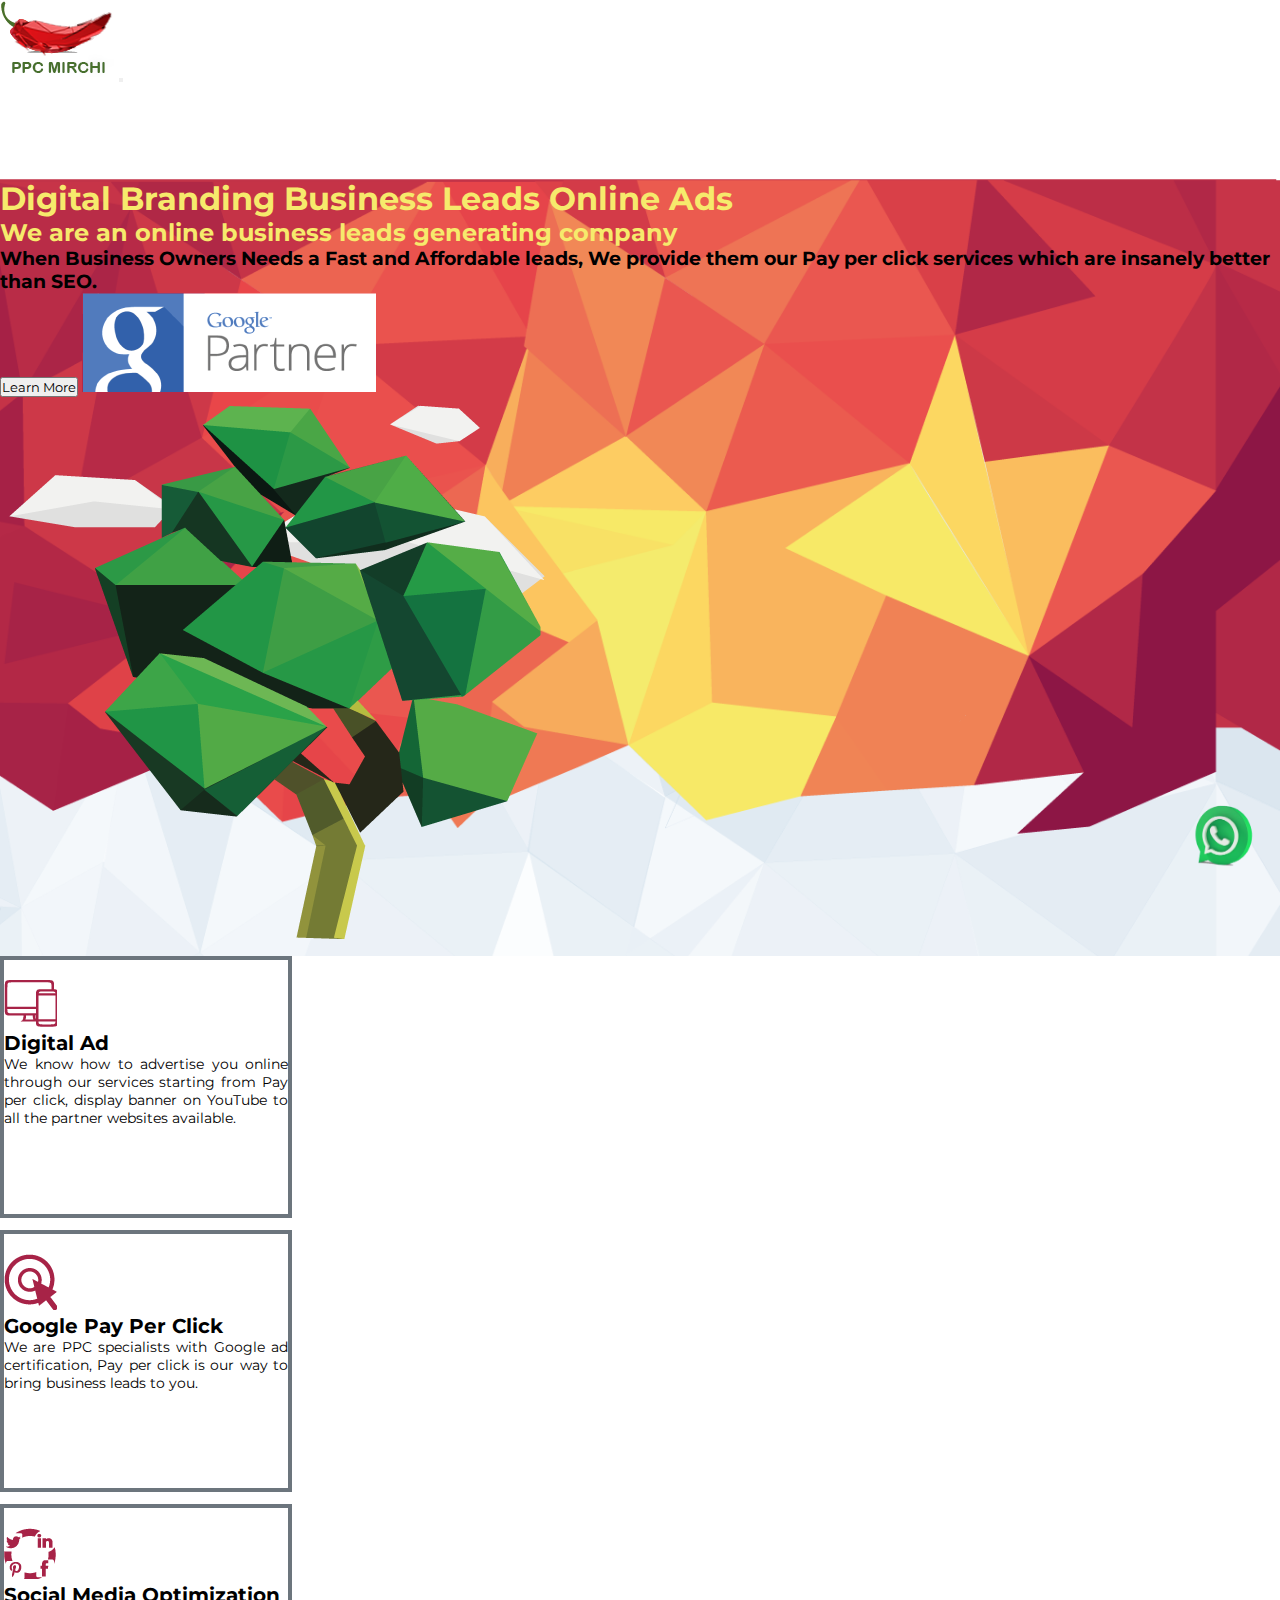
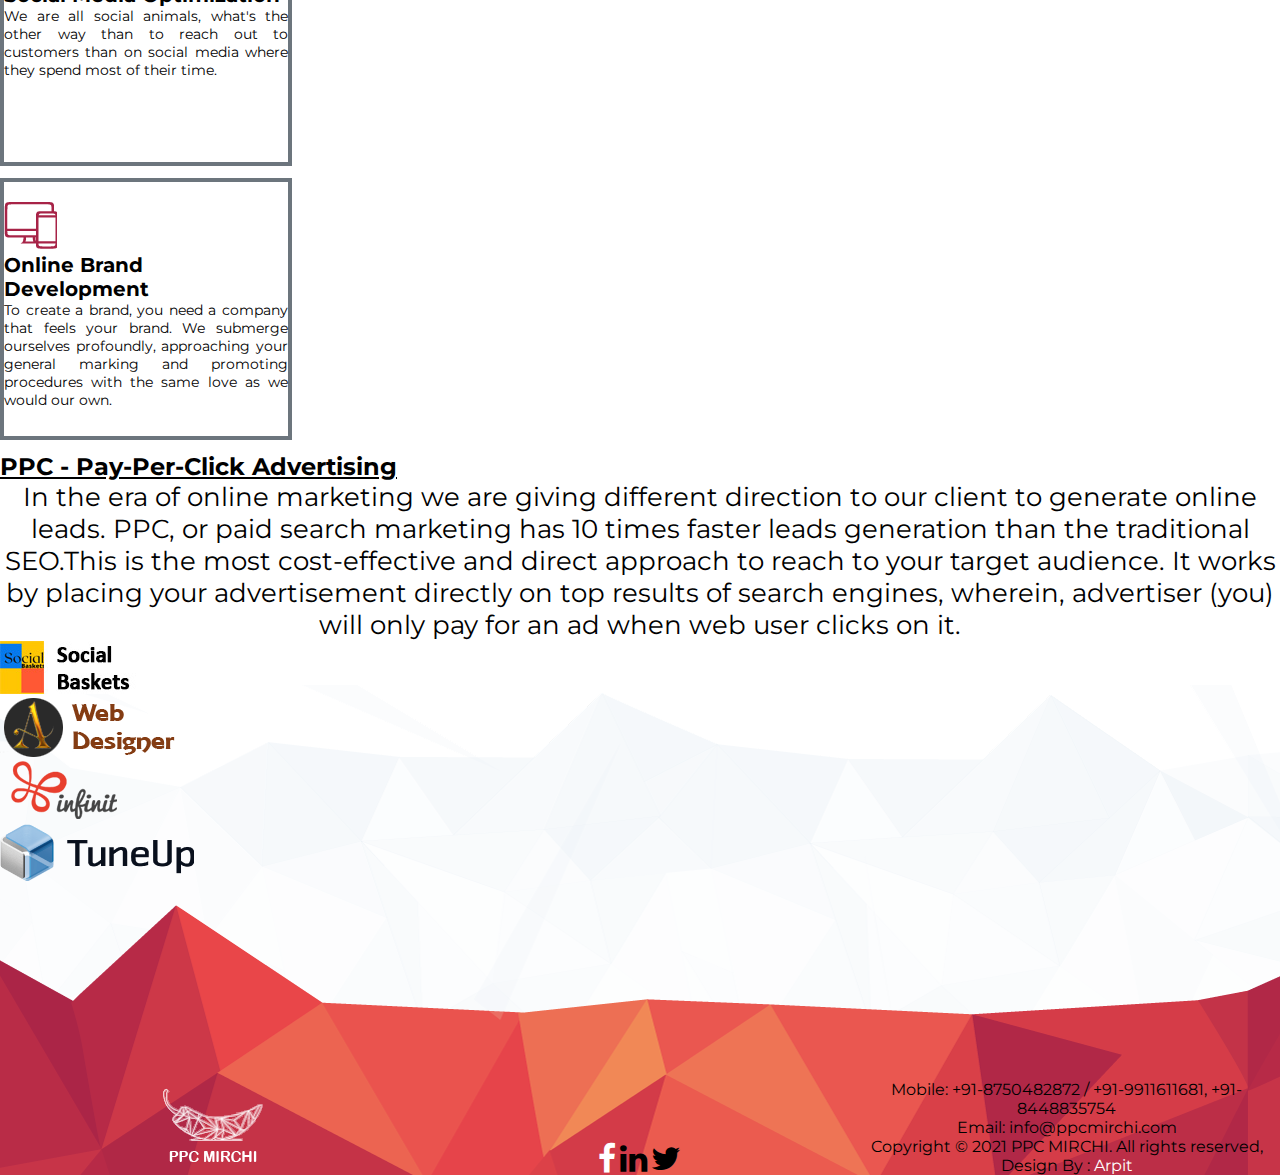
==== commit f14d377f: "hi" ====
--- a/index.html
+++ b/index.html
@@ -1,436 +1,193 @@
-<!DOCTYPE html>
+<!doctype html>
 <html lang="en">
-<head>
-    <meta charset="UTF-8">
-    <meta name="viewport" content="width=device-width, initial-scale=1.0">
-    <meta http-equiv="X-UA-Compatible" content="ie=edge">
-    <title>Document</title>
-    <!--css link  -->
-    <link rel="stylesheet" href="css/bootstrap.min.css">
-    <link rel="stylesheet" href="css/style.css">
-    <!-- fontawesome cdn-->
+  <head>
+    <!-- Required meta tags -->
+    <meta charset="utf-8">
+    <meta name="viewport" content="width=device-width, initial-scale=1">
+    <meta name="google-site-verification" content="81o6fKuXQY_Wmm-8-7QcCFiD1brVmkDsjcKTOheJ4c8" />
+
+    <!-- Bootstrap CSS -->
+    <link href="https://cdn.jsdelivr.net/npm/bootstrap@5.0.0-beta3/dist/css/bootstrap.min.css" rel="stylesheet" integrity="sha384-eOJMYsd53ii+scO/bJGFsiCZc+5NDVN2yr8+0RDqr0Ql0h+rP48ckxlpbzKgwra6" crossorigin="anonymous">
     
-</head>
-<body>
-    <!-- navbar start -->
-    <nav class="navbar navbar-expand-lg fixed-top">
-        <a class="navbar-brand" href="#"><img src="assets/ppc logo.png" alt="logo"></a>
-        <button class="navbar-toggler" type="button" data-toggle="collapse" data-target="#navbarSupportedContent" aria-controls="navbarSupportedContent" aria-expanded="false" aria-label="Toggle navigation">
-          <span class="navbar-toggler-icon"></span>
-        </button>
+    <!-- Custom CSS -->
+    <link rel="stylesheet" type="text/css" href="css/main.css">
+
+    <!-- Fontawesome CSS -->
+    <link rel="stylesheet" href="https://cdnjs.cloudflare.com/ajax/libs/font-awesome/4.7.0/css/font-awesome.min.css">
+
+    <title>PPC Mirchi</title>
+    
+    <!-- Global site tag (gtag.js) - Google Analytics -->
+<script async src="https://www.googletagmanager.com/gtag/js?id=G-2PDH695EVV"></script>
+<script>
+  window.dataLayer = window.dataLayer || [];
+  function gtag(){dataLayer.push(arguments);}
+  gtag('js', new Date());
+
+  gtag('config', 'G-2PDH695EVV');
+</script>
+
+<!-- Google Tag Manager -->
+<script>(function(w,d,s,l,i){w[l]=w[l]||[];w[l].push({'gtm.start':
+new Date().getTime(),event:'gtm.js'});var f=d.getElementsByTagName(s)[0],
+j=d.createElement(s),dl=l!='dataLayer'?'&l='+l:'';j.async=true;j.src=
+'https://www.googletagmanager.com/gtm.js?id='+i+dl;f.parentNode.insertBefore(j,f);
+})(window,document,'script','dataLayer','GTM-MX77B3N');</script>
+<!-- End Google Tag Manager -->
+
+    <!-- Facebook Pixel Code -->
+<script>
+!function(f,b,e,v,n,t,s)
+{if(f.fbq)return;n=f.fbq=function(){n.callMethod?
+n.callMethod.apply(n,arguments):n.queue.push(arguments)};
+if(!f._fbq)f._fbq=n;n.push=n;n.loaded=!0;n.version='2.0';
+n.queue=[];t=b.createElement(e);t.async=!0;
+t.src=v;s=b.getElementsByTagName(e)[0];
+s.parentNode.insertBefore(t,s)}(window, document,'script',
+'https://connect.facebook.net/en_US/fbevents.js');
+fbq('init', '611689513561456');
+fbq('track', 'PageView');
+</script>
+<!-- End Facebook Pixel Code -->
+  </head>
+  <body>
       
-        <div class="collapse navbar-collapse" id="navbarSupportedContent">
-          <ul class="navbar-nav ml-auto">
-            <li class="nav-item active">
-              <a class="nav-link" href="#">Home <span class="sr-only">(current)</span></a>
-            </li>
-            <li class="nav-item">
-              <a class="nav-link" href="#">About</a>
-            </li>
-            <li class="nav-item">
-                <a class="nav-link" href="#">Services</a>
-              </li>
-              <li class="nav-item">
-                <a class="nav-link" href="#">Contact</a>
-              </li>
-          </ul>
-        </div>
-      </nav>
-    <!-- navbar end -->
-    <!-- header -->
-    <div class="container-fluid mt-5">
-         <div class="row pt-4">
-              <img src="assets/header2.png" alt="header" class="img-fluid cust-header">
-         </div>
-    </div>
-
-    <div class="ppc-tag">
-         <h1 class="text-light">Pay Per Click</h1>
-         <h3 class="text-light word"></h3>
-    </div>
- 
-  <!-- Services -->
-  <div class="container" id="myservices">
-   <div class="row text-center">
-       <div class="col-lg-12 text-center">
-           <h2 class="section-title text-light">Our Services</h2>
-       </div>
-       <div class="col-md-3 mb-4">
-            <div class="card border-0 shadow rounded-xs pt-5">
-               <div class="card-body"> <i class="fa fa-desktop icon-lg icon-purple icon-bg-purple icon-bg-circle mb-3"></i>
-                   <h4 class="mt-4 mb-3">Google Pay Per Click</h4>
-                   <p>We are PPC specialists with Google ad certification, Pay per click is our way to bring business leads to you.</p>
-               </div>
-           </div>
-       </div>
-       <div class="col-md-3  mb-4">
-            <div class="card border-0 shadow rounded-xs pt-5">
-               <div class="card-body"> <i class="fa fa-cloud icon-lg icon-cyan icon-bg-cyan icon-bg-circle mb-3"></i>
-                   <h4 class="mt-4 mb-3">Digital Ad</h4>
-                   <p>We know how to advertise you online through our services starting from PPC, display banner on YouTube to all the partner websites available.</p>
-               </div>
-           </div>
-       </div>
-       <div class="col-md-3  mb-4">
-           <div class="card border-0 shadow rounded-xs pt-5">
-               <div class="card-body"> <i class="fa fa-comments icon-lg icon-red icon-bg-red icon-bg-circle mb-3"></i>
-                   <h4 class="mt-4 mb-3">Web Design</h4>
-                   <p>We make the responsive website designs including html5, Css3,Bootstrap5,Wordpress and Javascript. </p>
-               </div>
-           </div>
-       </div>
-       <div class="col-md-3  mb-4">
-           <div class="card border-0 shadow rounded-xs pt-5">
-               <div class="card-body"> <i class="fa fa-search-plus icon-lg icon-green icon-bg-green icon-bg-circle mb-3"></i>
-                   <h4 class="mt-4 mb-3">SEO Optimization</h4>
-                   <p> We are all social animals, what's the other way than to reach out to customers than on social media where they spend most of their time.</p>
-               </div>
-           </div>
-       </div>
-   </div>
-</div>
-  
-<!-- Team -->
-<section id="team" class="pb-5">
-    <div class="container">
-        <h2 class="text-center text-light">Our Team</h>
-        <div class="row mt-4">
-            <!-- Team member -->
-            <div class="col-xs-12 col-sm-6 col-md-4">
-                <div class="image-flip" >
-                    <div class="mainflip flip-0">
-                        <div class="frontside">
-                            <div class="card">
-                                <div class="card-body text-center">
-                                    <p><img class=" img-fluid" src="https://sunlimetech.com/portfolio/boot4menu/assets/imgs/team/img_01.png" alt="card image"></p>
-                                    <h4 class="card-title">Sunlimetech</h4>
-                                    <p class="card-text">This is basic card with image on top, title, description and button.</p>
-                                    <a href="https://www.fiverr.com/share/qb8D02" class="btn btn-primary btn-sm"><i class="fa fa-plus"></i></a>
-                                </div>
-                            </div>
-                        </div>
-                        <div class="backside">
-                            <div class="card">
-                                <div class="card-body text-center mt-4">
-                                    <h4 class="card-title">Sunlimetech</h4>
-                                    <p class="card-text">This is basic card with image on top, title, description and button.This is basic card with image on top, title, description and button.This is basic card with image on top, title, description and button.</p>
-                                    <ul class="list-inline">
-                                        <li class="list-inline-item">
-                                            <a class="social-icon text-xs-center" target="_blank" href="https://www.fiverr.com/share/qb8D02">
-                                                <i class="fa fa-facebook"></i>
-                                            </a>
-                                        </li>
-                                        <li class="list-inline-item">
-                                            <a class="social-icon text-xs-center" target="_blank" href="https://www.fiverr.com/share/qb8D02">
-                                                <i class="fa fa-twitter"></i>
-                                            </a>
-                                        </li>
-                                        <li class="list-inline-item">
-                                            <a class="social-icon text-xs-center" target="_blank" href="https://www.fiverr.com/share/qb8D02">
-                                                <i class="fa fa-skype"></i>
-                                            </a>
-                                        </li>
-                                        <li class="list-inline-item">
-                                            <a class="social-icon text-xs-center" target="_blank" href="https://www.fiverr.com/share/qb8D02">
-                                                <i class="fa fa-google"></i>
-                                            </a>
-                                        </li>
-                                    </ul>
-                                </div>
-                            </div>
-                        </div>
-                    </div>
-                </div>
-            </div>
-            <!-- ./Team member -->
-            <!-- Team member -->
-            <div class="col-xs-12 col-sm-6 col-md-4">
-                <div class="image-flip" ontouchstart="this.classList.toggle('hover');">
-                    <div class="mainflip">
-                        <div class="frontside">
-                            <div class="card">
-                                <div class="card-body text-center">
-                                    <p><img class=" img-fluid" src="https://sunlimetech.com/portfolio/boot4menu/assets/imgs/team/img_02.png" alt="card image"></p>
-                                    <h4 class="card-title">Sunlimetech</h4>
-                                    <p class="card-text">This is basic card with image on top, title, description and button.</p>
-                                    <a href="https://www.fiverr.com/share/qb8D02" class="btn btn-primary btn-sm"><i class="fa fa-plus"></i></a>
-                                </div>
-                            </div>
-                        </div>
-                        <div class="backside">
-                            <div class="card">
-                                <div class="card-body text-center mt-4">
-                                    <h4 class="card-title">Sunlimetech</h4>
-                                    <p class="card-text">This is basic card with image on top, title, description and button.This is basic card with image on top, title, description and button.This is basic card with image on top, title, description and button.</p>
-                                    <ul class="list-inline">
-                                        <li class="list-inline-item">
-                                            <a class="social-icon text-xs-center" target="_blank" href="https://www.fiverr.com/share/qb8D02">
-                                                <i class="fa fa-facebook"></i>
-                                            </a>
-                                        </li>
-                                        <li class="list-inline-item">
-                                            <a class="social-icon text-xs-center" target="_blank" href="https://www.fiverr.com/share/qb8D02">
-                                                <i class="fa fa-twitter"></i>
-                                            </a>
-                                        </li>
-                                        <li class="list-inline-item">
-                                            <a class="social-icon text-xs-center" target="_blank" href="https://www.fiverr.com/share/qb8D02">
-                                                <i class="fa fa-skype"></i>
-                                            </a>
-                                        </li>
-                                        <li class="list-inline-item">
-                                            <a class="social-icon text-xs-center" target="_blank" href="https://www.fiverr.com/share/qb8D02">
-                                                <i class="fa fa-google"></i>
-                                            </a>
-                                        </li>
-                                    </ul>
-                                </div>
-                            </div>
-                        </div>
-                    </div>
-                </div>
-            </div>
-            <!-- ./Team member -->
-            <!-- Team member -->
-            <div class="col-xs-12 col-sm-6 col-md-4">
-                <div class="image-flip" ontouchstart="this.classList.toggle('hover');">
-                    <div class="mainflip">
-                        <div class="frontside">
-                            <div class="card">
-                                <div class="card-body text-center">
-                                    <p><img class=" img-fluid" src="https://sunlimetech.com/portfolio/boot4menu/assets/imgs/team/img_03.png" alt="card image"></p>
-                                    <h4 class="card-title">Sunlimetech</h4>
-                                    <p class="card-text">This is basic card with image on top, title, description and button.</p>
-                                    <a href="https://www.fiverr.com/share/qb8D02" class="btn btn-primary btn-sm"><i class="fa fa-plus"></i></a>
-                                </div>
-                            </div>
-                        </div>
-                        <div class="backside">
-                            <div class="card">
-                                <div class="card-body text-center mt-4">
-                                    <h4 class="card-title">Sunlimetech</h4>
-                                    <p class="card-text">This is basic card with image on top, title, description and button.This is basic card with image on top, title, description and button.This is basic card with image on top, title, description and button.</p>
-                                    <ul class="list-inline">
-                                        <li class="list-inline-item">
-                                            <a class="social-icon text-xs-center" target="_blank" href="https://www.fiverr.com/share/qb8D02">
-                                                <i class="fa fa-facebook"></i>
-                                            </a>
-                                        </li>
-                                        <li class="list-inline-item">
-                                            <a class="social-icon text-xs-center" target="_blank" href="https://www.fiverr.com/share/qb8D02">
-                                                <i class="fa fa-twitter"></i>
-                                            </a>
-                                        </li>
-                                        <li class="list-inline-item">
-                                            <a class="social-icon text-xs-center" target="_blank" href="https://www.fiverr.com/share/qb8D02">
-                                                <i class="fa fa-skype"></i>
-                                            </a>
-                                        </li>
-                                        <li class="list-inline-item">
-                                            <a class="social-icon text-xs-center" target="_blank" href="https://www.fiverr.com/share/qb8D02">
-                                                <i class="fa fa-google"></i>
-                                            </a>
-                                        </li>
-                                    </ul>
-                                </div>
-                            </div>
-                        </div>
-                    </div>
-                </div>
-            </div>
-            <!-- ./Team member -->
-            <!-- Team member -->
-            <div class="col-xs-12 col-sm-6 col-md-4">
-                <div class="image-flip" ontouchstart="this.classList.toggle('hover');">
-                    <div class="mainflip">
-                        <div class="frontside">
-                            <div class="card">
-                                <div class="card-body text-center">
-                                    <p><img class=" img-fluid" src="https://sunlimetech.com/portfolio/boot4menu/assets/imgs/team/img_04.jpg" alt="card image"></p>
-                                    <h4 class="card-title">Sunlimetech</h4>
-                                    <p class="card-text">This is basic card with image on top, title, description and button.</p>
-                                    <a href="https://www.fiverr.com/share/qb8D02" class="btn btn-primary btn-sm"><i class="fa fa-plus"></i></a>
-                                </div>
-                            </div>
-                        </div>
-                        <div class="backside">
-                            <div class="card">
-                                <div class="card-body text-center mt-4">
-                                    <h4 class="card-title">Sunlimetech</h4>
-                                    <p class="card-text">This is basic card with image on top, title, description and button.This is basic card with image on top, title, description and button.This is basic card with image on top, title, description and button.</p>
-                                    <ul class="list-inline">
-                                        <li class="list-inline-item">
-                                            <a class="social-icon text-xs-center" target="_blank" href="https://www.fiverr.com/share/qb8D02">
-                                                <i class="fa fa-facebook"></i>
-                                            </a>
-                                        </li>
-                                        <li class="list-inline-item">
-                                            <a class="social-icon text-xs-center" target="_blank" href="https://www.fiverr.com/share/qb8D02">
-                                                <i class="fa fa-twitter"></i>
-                                            </a>
-                                        </li>
-                                        <li class="list-inline-item">
-                                            <a class="social-icon text-xs-center" target="_blank" href="https://www.fiverr.com/share/qb8D02">
-                                                <i class="fa fa-skype"></i>
-                                            </a>
-                                        </li>
-                                        <li class="list-inline-item">
-                                            <a class="social-icon text-xs-center" target="_blank" href="https://www.fiverr.com/share/qb8D02">
-                                                <i class="fa fa-google"></i>
-                                            </a>
-                                        </li>
-                                    </ul>
-                                </div>
-                            </div>
-                        </div>
-                    </div>
-                </div>
-            </div>
-            <!-- ./Team member -->
-            <!-- Team member -->
-            <div class="col-xs-12 col-sm-6 col-md-4">
-                <div class="image-flip" ontouchstart="this.classList.toggle('hover');">
-                    <div class="mainflip">
-                        <div class="frontside">
-                            <div class="card">
-                                <div class="card-body text-center">
-                                    <p><img class=" img-fluid" src="https://sunlimetech.com/portfolio/boot4menu/assets/imgs/team/img_05.png" alt="card image"></p>
-                                    <h4 class="card-title">Sunlimetech</h4>
-                                    <p class="card-text">This is basic card with image on top, title, description and button.</p>
-                                    <a href="https://www.fiverr.com/share/qb8D02" class="btn btn-primary btn-sm"><i class="fa fa-plus"></i></a>
-                                </div>
-                            </div>
-                        </div>
-                        <div class="backside">
-                            <div class="card">
-                                <div class="card-body text-center mt-4">
-                                    <h4 class="card-title">Sunlimetech</h4>
-                                    <p class="card-text">This is basic card with image on top, title, description and button.This is basic card with image on top, title, description and button.This is basic card with image on top, title, description and button.</p>
-                                    <ul class="list-inline">
-                                        <li class="list-inline-item">
-                                            <a class="social-icon text-xs-center" target="_blank" href="https://www.fiverr.com/share/qb8D02">
-                                                <i class="fa fa-facebook"></i>
-                                            </a>
-                                        </li>
-                                        <li class="list-inline-item">
-                                            <a class="social-icon text-xs-center" target="_blank" href="https://www.fiverr.com/share/qb8D02">
-                                                <i class="fa fa-twitter"></i>
-                                            </a>
-                                        </li>
-                                        <li class="list-inline-item">
-                                            <a class="social-icon text-xs-center" target="_blank" href="https://www.fiverr.com/share/qb8D02">
-                                                <i class="fa fa-skype"></i>
-                                            </a>
-                                        </li>
-                                        <li class="list-inline-item">
-                                            <a class="social-icon text-xs-center" target="_blank" href="https://www.fiverr.com/share/qb8D02">
-                                                <i class="fa fa-google"></i>
-                                            </a>
-                                        </li>
-                                    </ul>
-                                </div>
-                            </div>
-                        </div>
-                    </div>
-                </div>
-            </div>
-            <!-- ./Team member -->
-            <!-- Team member -->
-            <div class="col-xs-12 col-sm-6 col-md-4">
-                <div class="image-flip" ontouchstart="this.classList.toggle('hover');">
-                    <div class="mainflip">
-                        <div class="frontside">
-                            <div class="card">
-                                <div class="card-body text-center">
-                                    <p><img class=" img-fluid" src="https://sunlimetech.com/portfolio/boot4menu/assets/imgs/team/img_06.jpg" alt="card image"></p>
-                                    <h4 class="card-title">Sunlimetech</h4>
-                                    <p class="card-text">This is basic card with image on top, title, description and button.</p>
-                                    <a href="https://www.fiverr.com/share/qb8D02" class="btn btn-primary btn-sm"><i class="fa fa-plus"></i></a>
-                                </div>
-                            </div>
-                        </div>
-                        <div class="backside">
-                            <div class="card">
-                                <div class="card-body text-center mt-4">
-                                    <h4 class="card-title">Sunlimetech</h4>
-                                    <p class="card-text">This is basic card with image on top, title, description and button.This is basic card with image on top, title, description and button.This is basic card with image on top, title, description and button.</p>
-                                    <ul class="list-inline">
-                                        <li class="list-inline-item">
-                                            <a class="social-icon text-xs-center" target="_blank" href="https://www.fiverr.com/share/qb8D02">
-                                                <i class="fa fa-facebook"></i>
-                                            </a>
-                                        </li>
-                                        <li class="list-inline-item">
-                                            <a class="social-icon text-xs-center" target="_blank" href="https://www.fiverr.com/share/qb8D02">
-                                                <i class="fa fa-twitter"></i>
-                                            </a>
-                                        </li>
-                                        <li class="list-inline-item">
-                                            <a class="social-icon text-xs-center" target="_blank" href="https://www.fiverr.com/share/qb8D02">
-                                                <i class="fa fa-skype"></i>
-                                            </a>
-                                        </li>
-                                        <li class="list-inline-item">
-                                            <a class="social-icon text-xs-center" target="_blank" href="https://www.fiverr.com/share/qb8D02">
-                                                <i class="fa fa-google"></i>
-                                            </a>
-                                        </li>
-                                    </ul>
-                                </div>
-                            </div>
-                        </div>
-                    </div>
-                </div>
-            </div>
-            <!-- ./Team member -->
-
-        </div>
-    </div>
-</section>
-<!-- Team -->
-<!-- footer start-->
-<div class="container-fluid footer">
-      <div class="container">
-            <div class="row">
-                   <div class="col-md-4 py-4">
-                         <h5>About Us</h5><hr>
-                         <p class="text-light text-justify">Lorem Ipsum is simply dummy text of the printing and typesetting industry. Lorem Ipsum has been the industry's standard dummy text ever</p>
-                         <div class="social">
-                              <i class= "fa fa-facebook fa-lg mr-2"></i>
-                              <i class="fa fa-instagram fa-lg mr-2" ></i>
-                              <i class="fa fa-youtube-play fa-lg mr-2"></i>
-                              <i class="fa fa-pinterest fa-lg mr-2"></i>
-                         </div>
-                   </div>
-                   <div class="col-md-4 py-4">
-                         <h5>Menu</h5><hr>
-                         <ul class="list-group">
-  <li class="list-group-item"><a href="">Home</a></li>
-  <li class="list-group-item"><a href="">About</a></li>
-  <li class="list-group-item"><a href="">Services</a></li>
-  <li class="list-group-item"><a href="">Contact</a></li>
-</ul>
-                   </div>
-                   <div class="col-md-4 py-4">
-                        <h5>Contact us</h5> <hr>
-                        <p class="text-light">Address: Daryaganj, <br>New Delhi 110002 <br>
-                        Email: xyz@gmail.com <br>
-                        Phone: +91 9999999999</p>
-                   </div>
-            </div>
-      </div>
-</div>
-<div class="container-fluid">
-      <div class="row py-3">
-            <p class="text-light text-center w-100 m-0">© Copyright 2020 | All rights reserved by PPC Mirchi</p>
-      </div>
-</div>
-<!-- footer end -->
+      <!-- Google Tag Manager (noscript) -->
+<noscript><iframe src="https://www.googletagmanager.com/ns.html?id=GTM-MX77B3N"
+height="0" width="0" style="display:none;visibility:hidden"></iframe></noscript>
+<!-- End Google Tag Manager (noscript) -->
 
 
-    <!-- js link -->
-    <script src="js/jquery-3.5.1.min.js"></script>
-    <script src="js/bootstrap.min.js"></script>
-    <script src="js/script.js"></script>
-</body>
-</html>+     <nav class="navbar navbar-expand-lg navbar-light mx-md-4 mx-2">
+  <div class="container-fluid">
+    <a class="navbar-brand" href="https://www.ppcmirchi.com/"><img src="images/logo2.png" class="img-fluid" alt="logo"></a>
+    <button class="navbar-toggler" type="button" data-bs-toggle="collapse" data-bs-target="#navbarSupportedContent" aria-controls="navbarSupportedContent" aria-expanded="false" aria-label="Toggle navigation">
+      <span class="navbar-toggler-icon"></span>
+    </button>
+    <div class="collapse navbar-collapse" id="navbarSupportedContent">
+      <ul class="navbar-nav ms-auto mb-2 mb-lg-0">
+        <li class="nav-item">
+          <a class="nav-link active" aria-current="page" href="https://www.ppcmirchi.com/">Home</a>
+        </li>
+        <li class="nav-item">
+          <a class="nav-link" href="about.html">About</a>
+        </li>
+        <li class="nav-item">
+          <a class="nav-link" href="PPCvsSEO.html">PPC vs SEO</a>
+        </li>
+        <li class="nav-item">
+          <a class="nav-link" href="services.html">Services</a>
+        </li>
+        <li class="nav-item">
+          <a class="nav-link" href="contact-us.html">Contact</a>
+        </li>
+        
+      </ul>
+     
+    </div>
+  </div>
+</nav>
+
+<section class="myhead d-flex px-md-4 px-2 pt-5">
+  <div>
+       <h1 class="mb-5">Digital Branding Business Leads Online Ads</h1>
+       <h2 class="mb-4">We are an online business leads generating company</h2>
+       <h3 class="text-light mb-3">When Business Owners Needs a Fast and Affordable leads, We provide them our Pay per click services which are insanely better than SEO.</h3>
+       <a href="https://www.ppcmirchi.com/about.html"><button class="btn btn-md btn-light mb-3">Learn More</button></a>
+       <img src="images/google-ptnr.png" class="img-fluid d-block">
+  </div>
+  <div class="d-none d-md-block">
+       <img src="images/tree.png" alt="tree">
+  </div>
+
+</section>
+
+<div class="container-fluid service mt-5 py-5">
+     <div class="row px-4">
+          <div class="col-md-6 col-lg-3 text-center">
+               <div class="text-center thumb1 thumb pt-4">
+                    <img src="images/thumb1.png">
+                    <h3 class="my-2">Digital Ad</h3>
+                    <p class="px-2 text-justify mb-2">We know how to advertise you online through our services starting from Pay per click, display banner on YouTube to all the partner websites available.</p>
+               </div>
+          </div>
+          <div class="col-md-6 col-lg-3 text-center">
+               <div class="text-center thumb2 thumb pt-4">
+                    <img src="images/thumb2.png">
+                    <h3 class="my-2">Google Pay Per Click</h3>
+                    <p class="px-2 text-justify mb-2">We are PPC specialists with Google ad certification, Pay per click is our way to bring business leads to you.</p>
+               </div>
+          </div>
+          <div class="col-md-6 col-lg-3 text-center">
+               <div class="text-center thumb3 thumb pt-4">
+                    <img src="images/thumb3.png">
+                    <h3 class="my-2">Social Media Optimization</h3>
+                    <p class="px-2 text-justify mb-2">We are all social animals, what's the other way than to reach out to customers than on social media where they spend most of their time.</p>
+               </div>
+          </div>
+          <div class="col-md-6 col-lg-3 text-center">
+               <div class="text-center thumb4 thumb pt-4">
+                    <img src="images/thumb1.png">
+                    <h3 class="my-2">Online Brand Development</h3>
+                    <p class="px-2 text-justify mb-2">To create a brand, you need a company that feels your brand. We submerge ourselves profoundly, approaching your general marking and promoting procedures with the same love as we would our own.</p>
+               </div>
+          </div>
+     </div>
+</div>
+
+<div class="container ppc-para">
+     <div class="row px-3">
+         <h2 class="text-muted text-center my-5">PPC - Pay-Per-Click Advertising</h2>
+         <p class="text-muted">In the era of online marketing we are giving different direction to our client to generate online leads. PPC, or paid search marketing has 10 times faster leads generation than the traditional SEO.This is the most cost-effective and direct approach to reach to your target audience. It works by placing your advertisement directly on top results of search engines, wherein, advertiser (you) will only pay for an ad when web user clicks on it.</p>
+     </div>
+</div>
+
+<div class="container sponser mt-5">
+  <div class="row text-center">
+     <div class="col-md-6 col-lg-3 mb-5">
+          <a href="https://socialbaskets.com/" target="_blank"><img src="images/sb.jpg"></a>
+     </div>
+     <div class="col-md-6 col-lg-3 mb-5">
+          <a href="https://www.arpitprajapati.com/" target="_blank"><img src="images/Arpit_link.png" alt="arpitprajapati.com"></a>
+     </div>
+     <div class="col-md-6 col-lg-3 mb-5">
+          <img src="images/brand3.png">
+     </div>
+     <div class="col-md-6 col-lg-3 mb-5">
+          <img src="images/brand4.png">
+     </div>
+     </div>
+</div>
+
+<footer class="pb-3">
+<div>
+      <img src="images/f_logo.png">
+  </div>
+  <div class="text-light">
+      <a href="https://www.facebook.com/ppcmirchi/" target="_blank"><i class="fa fa-facebook fa-2x"></i></a>
+      <i class="fa fa-linkedin fa-2x mx-5"></i>
+      <i class="fa fa-twitter fa-2x"></i>
+  </div>
+  <div>
+    <p class="text-light mb-0"> Mobile: +91-8750482872 / +91-9911611681, +91- 8448835754 <br>Email: info@ppcmirchi.com <br>Copyright © 2021 PPC MIRCHI. All rights reserved, Design By :<a href="https://touch.facebook.com/100004154973919/" target="_blank"> Arpit</a></p>
+
+  </div>
+</footer>
+<!-- whhatsapp -->
+<a href="https://wa.me/918448835754" target="_blank" class="whatsapp-icon" style="position:fixed; bottom:25px;right:25px;z-index:999999"><img src="images/whatsapp-i.png" style="width:62px;"/></a>
+        
+    <!-- Optional JavaScript; choose one of the two! -->
+
+    <!-- Option 1: Bootstrap Bundle with Popper -->
+    <script src="https://cdn.jsdelivr.net/npm/bootstrap@5.0.0-beta3/dist/js/bootstrap.bundle.min.js" integrity="sha384-JEW9xMcG8R+pH31jmWH6WWP0WintQrMb4s7ZOdauHnUtxwoG2vI5DkLtS3qm9Ekf" crossorigin="anonymous"></script>
+
+    <!-- Option 2: Separate Popper and Bootstrap JS -->
+    <!--
+    <script src="https://cdn.jsdelivr.net/npm/@popperjs/core@2.9.1/dist/umd/popper.min.js" integrity="sha384-SR1sx49pcuLnqZUnnPwx6FCym0wLsk5JZuNx2bPPENzswTNFaQU1RDvt3wT4gWFG" crossorigin="anonymous"></script>
+    <script src="https://cdn.jsdelivr.net/npm/bootstrap@5.0.0-beta3/dist/js/bootstrap.min.js" integrity="sha384-j0CNLUeiqtyaRmlzUHCPZ+Gy5fQu0dQ6eZ/xAww941Ai1SxSY+0EQqNXNE6DZiVc" crossorigin="anonymous"></script>
+    -->
+    <!-- Custom js -->
+    <script type="text/javascript" src="js/main.js"></script>
+    
+  </body>
+  </html>--- a/css/main.css
+++ b/css/main.css
@@ -0,0 +1,177 @@
+@import url('https://fonts.googleapis.com/css2?family=Montserrat:wght@400;500;600;700&display=swap');
+*{
+	margin:0;
+	padding: 0;
+	box-sizing: border-box;
+	font-family: 'Montserrat', sans-serif;
+}
+nav{
+	background-color: white !important;
+}
+.myhead{
+	background: url('../images/banner-bg2.png');
+	background-repeat: no-repeat;
+	background-size: cover;
+	height: auto;
+	width: 100%;
+}
+.myhead h1,.myhead h2{
+	color: #F6EA6C;
+}
+.thumb1,.thumb2,.thumb3,.thumb4{
+	
+	border:4px solid #6c757d;
+}
+
+.thumb{
+	padding-top:20px !important; 
+	width:292px;
+	height: 262px;
+	background-repeat: no-repeat;
+	background-size: cover;
+	background-position: center;
+	margin-bottom: 12px;
+	transition: 0.5s all;
+}
+.thumb:hover {
+  box-shadow: 5px 5px 5px red;
+  transform: translateY(-10px);
+  transition: 0.5s all; 
+}
+.thumb:focus {
+  box-shadow: 5px 5px 5px red;
+  transform: translateY(-10px);
+  transition: 0.5s all; 
+}
+.thumb:hover.thumb1,
+.thumb:hover.thumb2,
+.thumb:hover.thumb3,
+.thumb:hover.thumb4{
+	border:none;
+}
+
+.thumb-ab{
+	width:292px;
+	height: 262px;
+	background-size:contain !important;
+	margin-bottom: 16px !important;
+}
+.thumb-ab h3{
+	padding-top: 0px;
+	padding-bottom: 8px;
+}
+.thumb h3{
+	font-size: 20px;
+}
+.thumb p{
+	font-size: 14px;
+	text-align: justify;
+}
+.ppc-para p{
+	font-size: 26px;
+	text-align: center;
+}
+.ppc-para h2{
+	text-decoration: underline;
+}
+footer{
+	background: url('../images/footer_bg.png');
+	background-repeat: no-repeat;
+	background-size: cover;
+	width: 100%;
+	background-position: top;
+	height: 490px;
+	display: flex;
+	justify-content: space-between;
+	align-items: flex-end;
+	text-align: center;
+}
+a{
+	text-decoration: none;
+	color: white;
+}
+a:hover{
+	color: unset;
+}
+footer div{
+	width: 33.33%;
+}
+.sponser{
+		margin-bottom: -200px !important;
+	}
+.whatsapp-icon{
+    position:absolute;
+    z-index:1;
+}
+.whatsapp-icon img{
+    width:80px;
+}
+/*about page*/
+.myhead-ab img:nth-child(1){
+	max-width: 500px;
+	margin-top: 100px;
+}
+.myhead-ab h1,.myhead-ab h2{
+	color: #8d1644;
+}
+/*media query*/
+@media screen and (min-width: 768px){
+	.nav-link{
+		margin-left: 20px;
+	}
+	
+}
+@media screen and (max-width: 767px){
+	.myhead{
+		height: 200vh;
+	}
+	footer{
+		flex-direction: column;
+		height: 950px;
+		justify-content: flex-end;
+	}
+	footer div{
+	width: 100%;
+}
+footer div:nth-child(2){
+	margin: 30px 0;
+}
+}
+@media screen and (max-width: 568px){
+	.service{
+		margin-top: -580px !important;
+	}
+	#service-ab{
+		margin-top: 0px !important;
+	}
+	.sponser{
+		margin-bottom: -550px !important;
+	}
+}
+
+.call{
+	background-image: url('../images/social1.png');
+	padding: 20px;
+	background-repeat: no-repeat;
+	background-position: center;
+}
+.email{
+	background-image: url('../images/social2.png');
+	padding: 20px;
+	background-repeat: no-repeat;
+	background-position: center;
+}
+.myhead form{
+	max-width: 350px;
+}
+.myhead form div{
+	width: 100% !important;
+}
+.myhead form .btn{
+  background:#8d1644;
+  border:none;
+}
+.myhead form h2{
+	background:#8d1644;
+	color: white;
+}